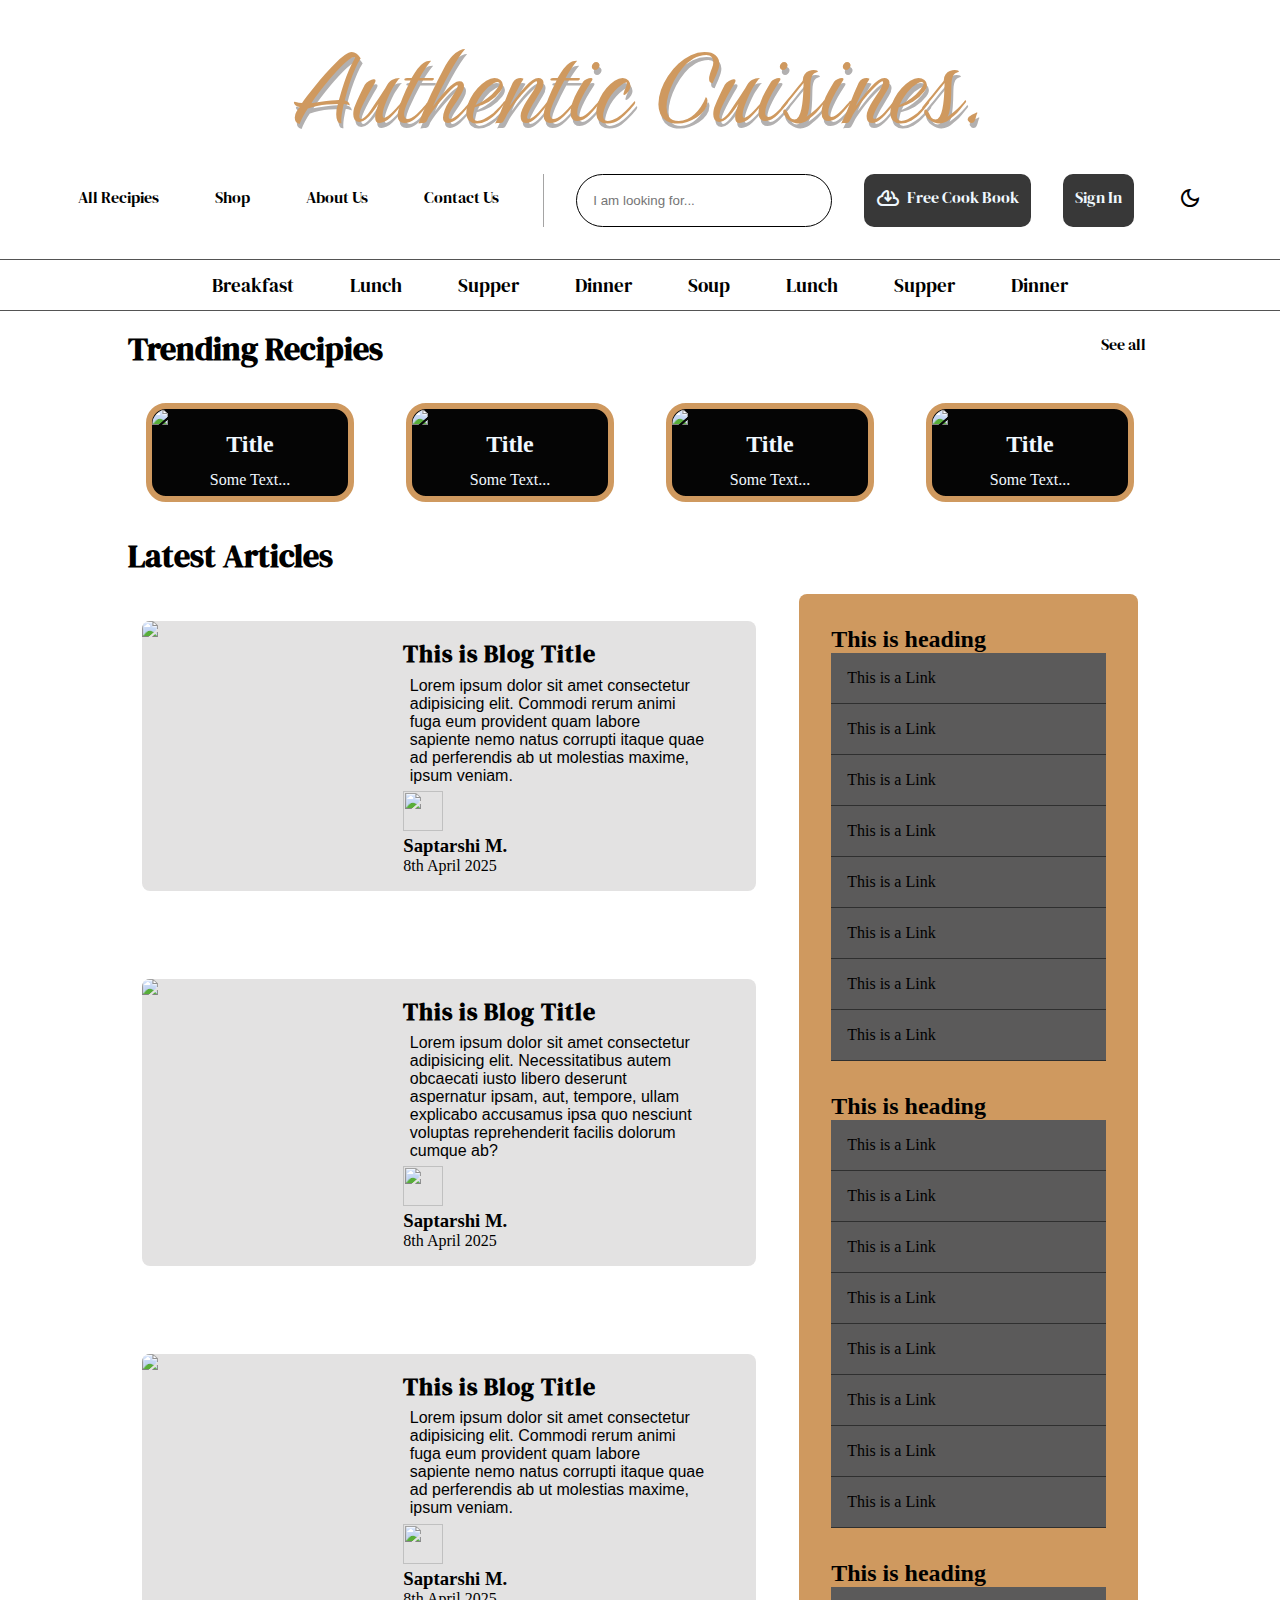
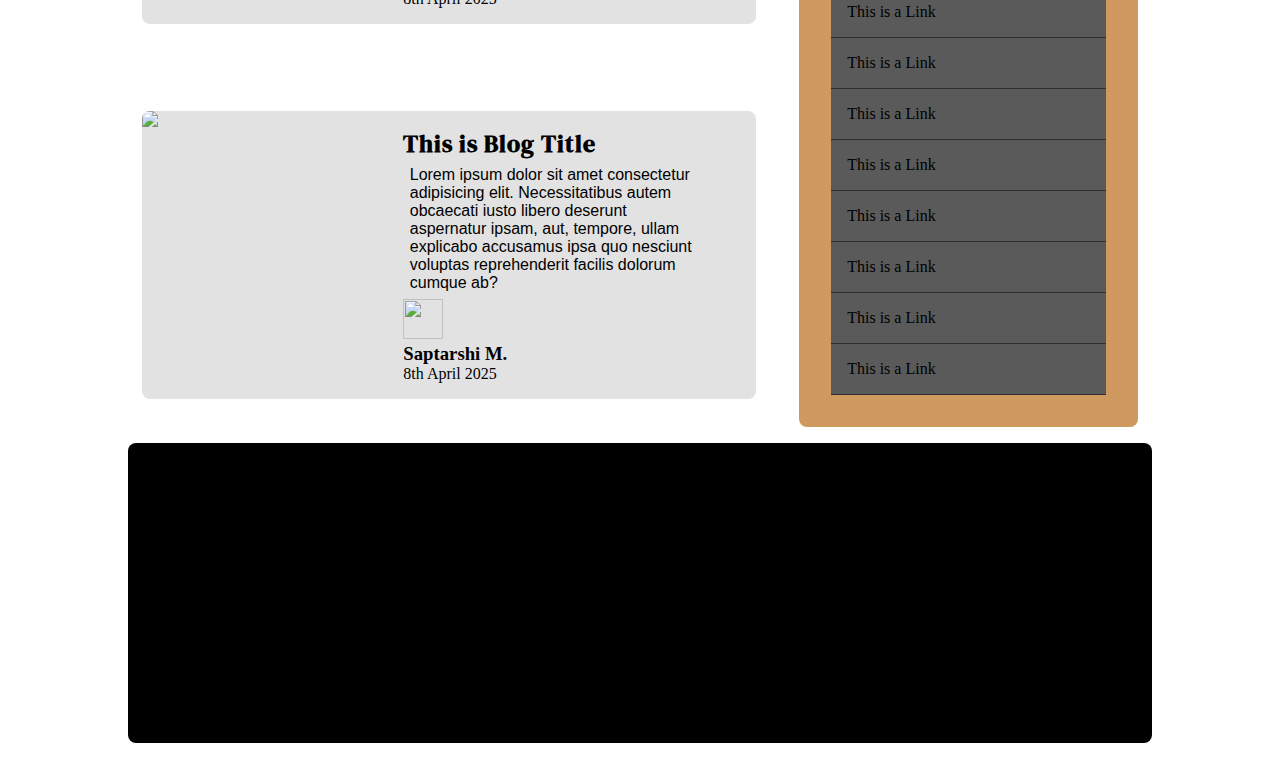
==== index.html @ cc155a04 "right section added with links" ====
<!DOCTYPE html>
<html lang="en">
<head>
    <meta charset="UTF-8">
    <meta name="viewport" content="width=device-width, initial-scale=1.0">
    <title>Document</title>
    <link rel="stylesheet" href="style.css">
    <link href="https://fonts.googleapis.com/css2?family=Material+Symbols+Outlined" rel="stylesheet" />
    
</head>
<body>

    <div id="container">

    <nav id="navBar">
        <div id="brand">
            <a href="" class=" brandText">Authentic Cuisines.</a>
        </div>

        <div id="linkContainer">
           <a href="" class="navLink">All Recipies</a>
           <a href="" class="navLink"> Shop</a>
           <a href="" class="navLink">About Us</a>
           <a href="" class="navLink">Contact Us</a>
           <div class="separator"></div>
           <input class="searchInput" type="search" placeholder="I am looking for..."> 
           <a href="" class="navLink download"><span class="material-symbols-outlined">
            cloud_download
            </span>Free Cook Book</a>
           <a href="" class="navLink signin">Sign In</a>
           <a href="" class="navLink mode"><span class="material-symbols-outlined">
            dark_mode
            </span></a>
                      
                     
        </div>
    </nav>

        <div id="linkCategory">
            <a href="" class="navLink catLink">Breakfast</a>
            <a href="" class="navLink catLink"> Lunch</a>
            <a href="" class="navLink catLink">Supper</a>
            <a href="" class="navLink catLink">Dinner</a>
            <a href="" class="navLink catLink">Soup</a>
            <a href="" class="navLink catLink"> Lunch</a>
            <a href="" class="navLink catLink">Supper</a>
            <a href="" class="navLink catLink">Dinner</a>
                      
         </div>
        </div>

        <div class="heading">
            <a href="#"><h1>Trending Recipies</h1></a>
            <a href="#"><p class="seeAll">See all</p></a>
        </div>

        <div id="main-content">

            <div class="card">
                <img class="cardImg" src="https://res.cloudinary.com/dytxyfzyd/image/upload/v1744025439/pexels-saveurssecretes-9191935_fstewx.jpg">
                <h2>Title</h2>
                <p>Some Text...</p>
            </div>


            <div class="card">
                <img class="cardImg" src="https://res.cloudinary.com/dytxyfzyd/image/upload/v1744025439/pexels-saveurssecretes-9191935_fstewx.jpg">
                <h2>Title</h2>
                <p>Some Text...</p>
            </div>

            <div class="card">
                <img class="cardImg" src="https://res.cloudinary.com/dytxyfzyd/image/upload/v1744025439/pexels-saveurssecretes-9191935_fstewx.jpg">
                <h2>Title</h2>
                <p>Some Text...</p>
            </div>


            <div class="card">
                <img class="cardImg" src="https://res.cloudinary.com/dytxyfzyd/image/upload/v1744025439/pexels-saveurssecretes-9191935_fstewx.jpg">
                <h2>Title</h2>
                <p>Some Text...</p>
            </div>
           

            
        </div>

        <div class="heading">
            <a href="#"><h1>Latest Articles</h1></a>
            
        </div>

        <div class="blog">

        <div class="midSec">

        <div class="articleSec">
            <div class="imgSec">
                <img class="blogImg" src="https://res.cloudinary.com/dytxyfzyd/image/upload/v1744042631/pexels-ella-olsson-572949-1640777_mjg3oc.jpg">
            </div>
            <div class="article">
                <h2>This is Blog Title</h2>
                <p>Lorem ipsum dolor sit amet consectetur adipisicing elit. 
                    Commodi rerum animi fuga eum provident quam labore sapiente 
                    nemo natus corrupti itaque quae ad perferendis ab ut molestias 
                    maxime, ipsum veniam.
                </p>
               <img class="author-profile" src="https://res.cloudinary.com/dytxyfzyd/image/upload/v1729011082/samples/smile.jpg" width="40px" height="40px">
                <h3>Saptarshi M.</h3><span>8th April 2025</span>
                

            </div>

        </div>

        <div class="articleSec">
            <div class="imgSec">
                <img class="blogImg" src="https://res.cloudinary.com/dytxyfzyd/image/upload/v1744042630/pexels-prabal-9609840_dteeyn.jpg">
            </div>
            <div class="article">
                <h2>This is Blog Title</h2>
                <p>Lorem ipsum dolor sit amet consectetur adipisicing elit. 
                    Necessitatibus autem obcaecati iusto libero deserunt aspernatur 
                    ipsam, aut, tempore, ullam explicabo accusamus ipsa quo nesciunt 
                    voluptas reprehenderit facilis dolorum cumque ab?
                </p>
                <img class="author-profile" src="https://res.cloudinary.com/dytxyfzyd/image/upload/v1729011083/samples/man-portrait.jpg" width="40px" height="40px">
                <h3>Saptarshi M.</h3><span>8th April 2025</span>
            </div>
        </div>


        <div class="articleSec">
            <div class="imgSec">
                <img class="blogImg" src="https://res.cloudinary.com/dytxyfzyd/image/upload/v1744042631/pexels-ella-olsson-572949-1640777_mjg3oc.jpg">
            </div>
            <div class="article">
                <h2>This is Blog Title</h2>
                <p>Lorem ipsum dolor sit amet consectetur adipisicing elit. 
                    Commodi rerum animi fuga eum provident quam labore sapiente 
                    nemo natus corrupti itaque quae ad perferendis ab ut molestias 
                    maxime, ipsum veniam.
                </p>
                <img class="author-profile" src="https://res.cloudinary.com/dytxyfzyd/image/upload/v1729011082/samples/smile.jpg" width="40px" height="40px">
                <h3>Saptarshi M.</h3><span>8th April 2025</span>

            </div>
        </div>

        <div class="articleSec">
            <div class="imgSec">
                <img class="blogImg" src="https://res.cloudinary.com/dytxyfzyd/image/upload/v1744042630/pexels-prabal-9609840_dteeyn.jpg">
            </div>
            <div class="article">
                <h2>This is Blog Title</h2>
                <p>Lorem ipsum dolor sit amet consectetur adipisicing elit. 
                    Necessitatibus autem obcaecati iusto libero deserunt aspernatur 
                    ipsam, aut, tempore, ullam explicabo accusamus ipsa quo nesciunt 
                    voluptas reprehenderit facilis dolorum cumque ab?
                </p>
                <img class="author-profile" src="https://res.cloudinary.com/dytxyfzyd/image/upload/v1729011083/samples/man-portrait.jpg" width="40px" height="40px">
                <h3>Saptarshi M.</h3><span>8th April 2025</span>
            </div>
        </div>
    </div>

    <div class="rightSec">
     <div class="right-block">
        <h2>This is heading</h2>
        <div class="rightSecLink">This is a Link</div>
        <div class="rightSecLink">This is a Link</div>
        <div class="rightSecLink">This is a Link</div>
        <div class="rightSecLink">This is a Link</div>
        <div class="rightSecLink">This is a Link</div>
        <div class="rightSecLink">This is a Link</div>
        <div class="rightSecLink">This is a Link</div>
        <div class="rightSecLink">This is a Link</div>
     </div>

     <div class="right-block">
        <h2>This is heading</h2>
        <div class="rightSecLink">This is a Link</div>
        <div class="rightSecLink">This is a Link</div>
        <div class="rightSecLink">This is a Link</div>
        <div class="rightSecLink">This is a Link</div>
        <div class="rightSecLink">This is a Link</div>
        <div class="rightSecLink">This is a Link</div>
        <div class="rightSecLink">This is a Link</div>
        <div class="rightSecLink">This is a Link</div>
     </div>

     <div class="right-block">
        <h2>This is heading</h2>
        <div class="rightSecLink">This is a Link</div>
        <div class="rightSecLink">This is a Link</div>
        <div class="rightSecLink">This is a Link</div>
        <div class="rightSecLink">This is a Link</div>
        <div class="rightSecLink">This is a Link</div>
        <div class="rightSecLink">This is a Link</div>
        <div class="rightSecLink">This is a Link</div>
        <div class="rightSecLink">This is a Link</div>
     </div>
    </div>

    </div>

    <div id="footer">
        <div class="socialMedia"></div>
        <div class="usefulLinks"></div>
    </div>



    

    




 <script src="script.js"></script>   
</body>
</html>
---- style.css ----
@import url('https://fonts.googleapis.com/css2?family=Birthstone&family=DM+Serif+Display:ital@0;1&display=swap');


:root {
    --bg-theme-color:#fff;
    --brand-color:#CF995F;
    --link-color: #000;
    --brand-font-family: "Birthstone", cursive;
    --link-font-family: "DM Serif Display", serif;
    --text-font-family:"Arial", sans-serif;
}
* {
    margin: 0;
    padding: 0;
}

#container{
    display: flex;
    flex-direction: column;
    gap: 2rem;
}
#navBar {
    width: 100%;
    display: flex;
    flex-direction: column;
    justify-content: center;    
}
#brand{
    display: flex;
    justify-content: center;
    font-family: "Birthstone", cursive;
    font-weight: 400;
    font-style:normal;
    font-size: 8rem; 

}
.brandText {
    text-decoration: none;
    color:var(--brand-color);
    text-shadow: 2px 5px rgb(178, 176, 176);
}
#linkContainer, #linkCategory{
    display: flex;
    flex-direction: row;
    justify-content: center;
    gap: 2rem;
}

#linkCategory {
    /* overflow-y: scroll; */
    scroll-behavior: smooth;
    border-top:solid 1px rgb(84, 83, 83);
    border-bottom:solid 1px rgb(84, 83, 83) ;
}
.navLink{
    text-decoration: none;
    padding: 12px;
    color: var(--link-color);
    font-family: "DM Serif Display", serif;
    transition: transform 0.2s ease-out;
}
.catLink{
    font-size: 1.2rem;
}
.navLink:hover {
    border-bottom: solid 2px var(--brand-color) ;
    border-bottom-left-radius: 8px;
    border-bottom-right-radius: 8px;
    transform: translateY(-2px);
}
/* .searchIcon {
    border: solid 1px black;
} */
.searchInput {
    border:solid 1px #000;
    width: 16rem;
    border-radius: 4rem;
    padding: 1rem;
}
.mode:hover{
    border: none;
}
/* .searchIcon:hover{
    border:none;
} */
.catLink:hover {
    color: var(--brand-color);
    border-bottom: none;
    transform: translateX(2px);    
}
.signin:hover {
    background: var(--brand-color);
    border-bottom: none;
}
.download:hover{
    background: var(--brand-color);
    border-bottom: none;
}
.signin, .download {
    border-radius: 10px;
    color: aliceblue;
    background: rgb(56, 56, 56);
}
.download{
    display: flex;
    flex-direction: row;
    gap: 0.4rem;
}
.material-symbols-outlined {
  font-variation-settings:
  'FILL' 0,
  'wght' 400,
  'GRAD' 0,
  'opsz' 24
}
.separator {
    width: 1px;
    height: auto;
    background: rgb(165, 164, 164);
}
.heading {
    width: 80%;
    display: flex;
    flex-direction: row;
    margin: auto;
    justify-content: space-between;
    padding: 1rem;
}
.heading > a {
    text-decoration: none;
    color: #000;
    font-family: var(--link-font-family);
}
.heading > a:hover{
    color: var(--brand-color);
}
#main-content{
    padding: 1rem;
    width: 80%;
    display: grid;
    grid-template-columns: repeat(4, minmax(200px, 1fr));
    gap: 1rem;
    margin: auto;
    place-items: center;
}
.card{
    border-radius: 20px;
    width: 80%;
    height:auto;
    display: flex;
    flex-direction: column;
    background: rgb(5, 5, 5);
    border: solid 0.4rem var(--brand-color);
    object-fit: contain;
    color: aliceblue;
}
.card > h2, p {
    text-align: center;
    padding: 0.4rem;
}
.card > img {
    border-top-left-radius: 16px;
    border-top-right-radius: 16px;    
}
.blog{
    display: flex;
    flex-direction: row;
    justify-content: space-around;
    gap: 1rem;
    width: 80%;
    margin: auto;
    /* background-color: #CF995F; */
}
.midSec{
    display: flex;
    flex-direction: column;
    gap: 2rem;
    width: 60%;
}
.articleSec{
    width: auto;
    max-height:400px;
    overflow: hidden;
    display: flex;
    flex-direction: row;
    background: #e3e2e2;
    margin: auto;
    border-radius: 8px;
}
.imgSec {
    width: 40%;
    height: auto;
}
.blogImg{
    width: 100%;
    height: auto;
    object-fit: fill;
}
.article{
    width: 50%;
    padding: 1rem;
}
.article > h2 {
    font-family: var(--link-font-family);
    letter-spacing: 1px;
}
.article > p{
    font-family: var(--text-font-family);
    text-align: left;
}
.author-profile {
    object-fit: cover;
}
.articleLink{
    display: flex;
    flex-direction: column;
    gap: 1rem;
    max-width:auto;
    height: 100%;
    background-color: #CF995F;
    color: aliceblue;
    padding: 1rem;
    text-align: center;  
}
.rightSec{
    display: flex;
    flex-direction: column;
    width:30% ;
    background: var(--brand-color);
    padding: 1rem;
    border-radius: 8px;
}
.right-block{
    display: flex;
    flex-direction: column;
    width:auto ;
    padding: 1rem;
}
.rightSecLink{
    width: auto;
    padding: 1rem;
    background-color: #5b5a5a;
    border-bottom: solid 1px rgb(47, 47, 47);
}
#footer{
    margin:1rem auto;
    width: 80%;
    background: #000;
    height: 300px;
    border-radius: 8px  ;
}
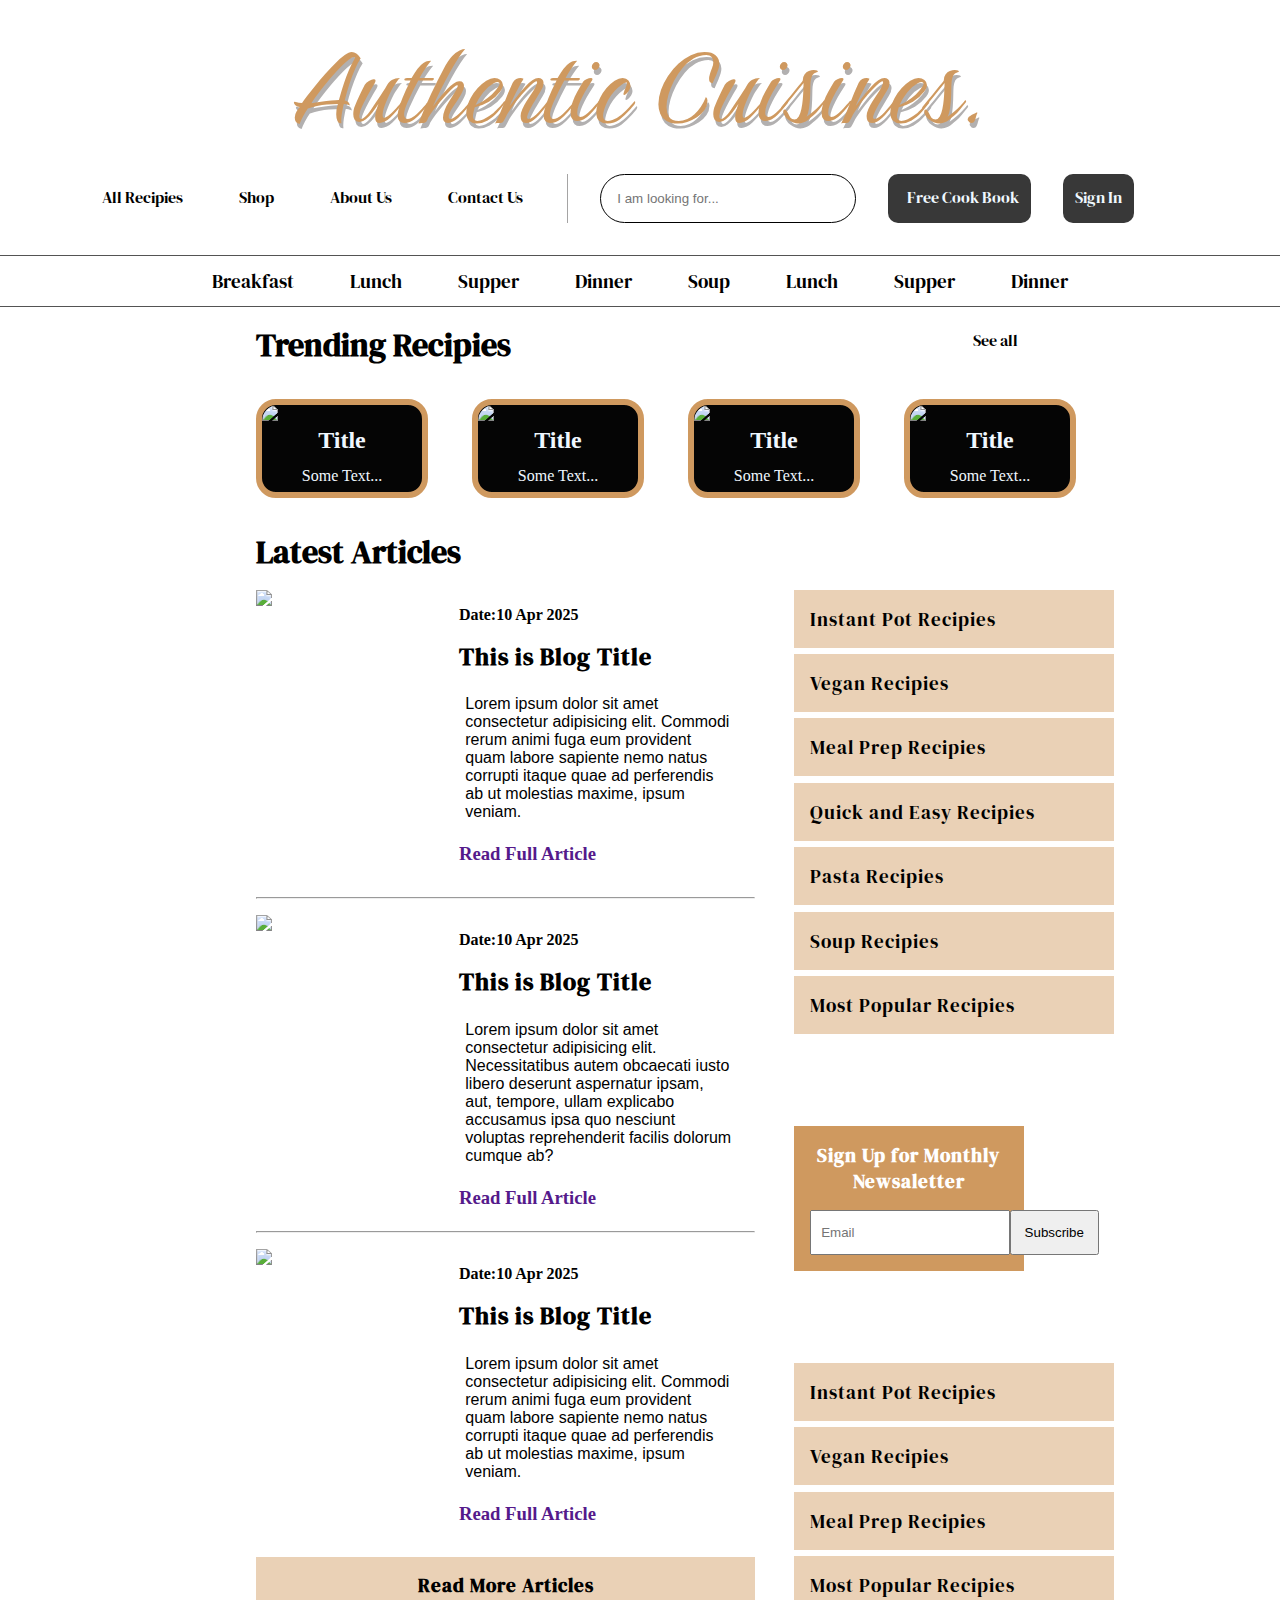
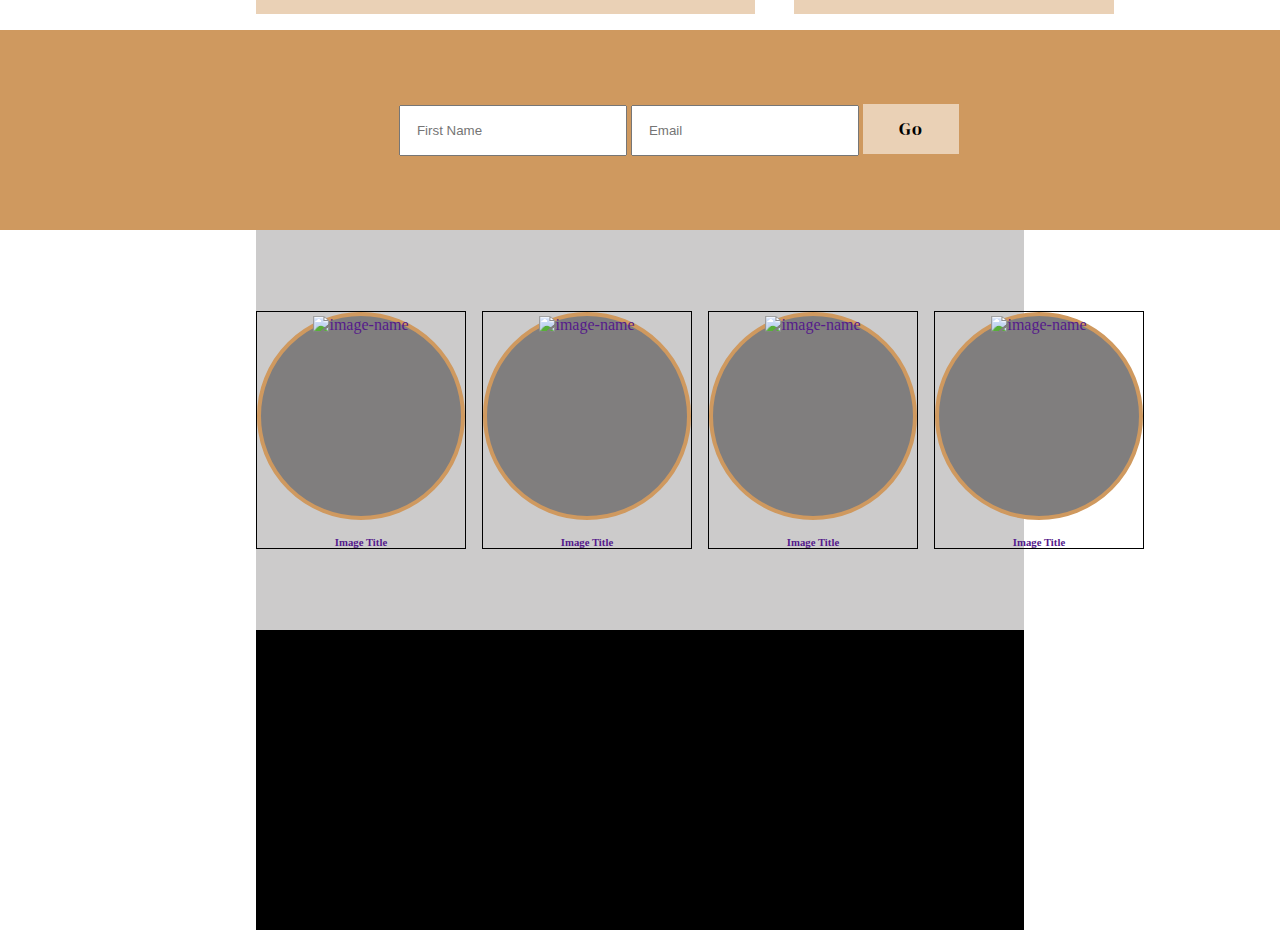
==== commit 291b9d19: "Lot of things added,signUp element,subscription form, new section with circular image etc." ====
--- a/index.html
+++ b/index.html
@@ -5,7 +5,7 @@
     <meta name="viewport" content="width=device-width, initial-scale=1.0">
     <title>Document</title>
     <link rel="stylesheet" href="style.css">
-    <link href="https://fonts.googleapis.com/css2?family=Material+Symbols+Outlined" rel="stylesheet" />
+    
     
 </head>
 <body>
@@ -24,12 +24,10 @@
            <a href="" class="navLink">Contact Us</a>
            <div class="separator"></div>
            <input class="searchInput" type="search" placeholder="I am looking for..."> 
-           <a href="" class="navLink download"><span class="material-symbols-outlined">
-            cloud_download
-            </span>Free Cook Book</a>
+           <a href="" class="navLink download"><span><i class="fa-solid fa-cloud-arrow-down"></i></span>Free Cook Book</a>
            <a href="" class="navLink signin">Sign In</a>
-           <a href="" class="navLink mode"><span class="material-symbols-outlined">
-            dark_mode
+           <a href="" class="navLink mode"><span>
+            <i class="fa-solid fa-moon"></i>
             </span></a>
                       
                      
@@ -88,6 +86,7 @@
 
         <div class="heading">
             <a href="#"><h1>Latest Articles</h1></a>
+        
             
         </div>
 
@@ -100,109 +99,157 @@
                 <img class="blogImg" src="https://res.cloudinary.com/dytxyfzyd/image/upload/v1744042631/pexels-ella-olsson-572949-1640777_mjg3oc.jpg">
             </div>
             <div class="article">
+                <h4>Date:10 Apr 2025</h4>
                 <h2>This is Blog Title</h2>
                 <p>Lorem ipsum dolor sit amet consectetur adipisicing elit. 
                     Commodi rerum animi fuga eum provident quam labore sapiente 
                     nemo natus corrupti itaque quae ad perferendis ab ut molestias 
                     maxime, ipsum veniam.
                 </p>
-               <img class="author-profile" src="https://res.cloudinary.com/dytxyfzyd/image/upload/v1729011082/samples/smile.jpg" width="40px" height="40px">
-                <h3>Saptarshi M.</h3><span>8th April 2025</span>
-                
-
-            </div>
-
-        </div>
+                <a href=""><h3>Read Full Article</h3></a>
+               <!-- <img class="author-profile" src="https://res.cloudinary.com/dytxyfzyd/image/upload/v1729011082/samples/smile.jpg" width="40px" height="40px">
+                <h3>Saptarshi M.</h3><span>8th April 2025</span> -->               
+
+            </div>
+
+        </div>
+
+        <hr>
 
         <div class="articleSec">
             <div class="imgSec">
-                <img class="blogImg" src="https://res.cloudinary.com/dytxyfzyd/image/upload/v1744042630/pexels-prabal-9609840_dteeyn.jpg">
+                <img class="blogImg" src="https://res.cloudinary.com/dytxyfzyd/image/upload/v1744042631/pexels-ella-olsson-572949-1640777_mjg3oc.jpg">
             </div>
             <div class="article">
+                <h4>Date:10 Apr 2025</h4>
                 <h2>This is Blog Title</h2>
                 <p>Lorem ipsum dolor sit amet consectetur adipisicing elit. 
                     Necessitatibus autem obcaecati iusto libero deserunt aspernatur 
                     ipsam, aut, tempore, ullam explicabo accusamus ipsa quo nesciunt 
                     voluptas reprehenderit facilis dolorum cumque ab?
                 </p>
-                <img class="author-profile" src="https://res.cloudinary.com/dytxyfzyd/image/upload/v1729011083/samples/man-portrait.jpg" width="40px" height="40px">
-                <h3>Saptarshi M.</h3><span>8th April 2025</span>
-            </div>
-        </div>
-
+                <a href=""><h3>Read Full Article</h3></a>
+                <!-- <img class="author-profile" src="https://res.cloudinary.com/dytxyfzyd/image/upload/v1729011083/samples/man-portrait.jpg" width="40px" height="40px">
+                <h3>Saptarshi M.</h3><span>8th April 2025</span> -->
+            </div>
+        </div>
+
+        <hr>   
 
         <div class="articleSec">
             <div class="imgSec">
                 <img class="blogImg" src="https://res.cloudinary.com/dytxyfzyd/image/upload/v1744042631/pexels-ella-olsson-572949-1640777_mjg3oc.jpg">
             </div>
             <div class="article">
+                <h4>Date:10 Apr 2025</h4>
                 <h2>This is Blog Title</h2>
                 <p>Lorem ipsum dolor sit amet consectetur adipisicing elit. 
                     Commodi rerum animi fuga eum provident quam labore sapiente 
                     nemo natus corrupti itaque quae ad perferendis ab ut molestias 
                     maxime, ipsum veniam.
                 </p>
-                <img class="author-profile" src="https://res.cloudinary.com/dytxyfzyd/image/upload/v1729011082/samples/smile.jpg" width="40px" height="40px">
-                <h3>Saptarshi M.</h3><span>8th April 2025</span>
-
-            </div>
-        </div>
-
-        <div class="articleSec">
-            <div class="imgSec">
-                <img class="blogImg" src="https://res.cloudinary.com/dytxyfzyd/image/upload/v1744042630/pexels-prabal-9609840_dteeyn.jpg">
-            </div>
-            <div class="article">
-                <h2>This is Blog Title</h2>
-                <p>Lorem ipsum dolor sit amet consectetur adipisicing elit. 
-                    Necessitatibus autem obcaecati iusto libero deserunt aspernatur 
-                    ipsam, aut, tempore, ullam explicabo accusamus ipsa quo nesciunt 
-                    voluptas reprehenderit facilis dolorum cumque ab?
-                </p>
-                <img class="author-profile" src="https://res.cloudinary.com/dytxyfzyd/image/upload/v1729011083/samples/man-portrait.jpg" width="40px" height="40px">
-                <h3>Saptarshi M.</h3><span>8th April 2025</span>
-            </div>
-        </div>
-    </div>
+                <a href=""><h3>Read Full Article</h3></a>
+                <!-- <img class="author-profile" src="https://res.cloudinary.com/dytxyfzyd/image/upload/v1729011082/samples/smile.jpg" width="40px" height="40px">
+                <h3>Saptarshi M.</h3><span>8th April 2025</span> -->
+
+            </div>
+        </div>
+
+        <a href=""><div class="moreArticles"><h3>Read More Articles</h3></div></a>
+
+
+    </div>
+
 
     <div class="rightSec">
      <div class="right-block">
-        <h2>This is heading</h2>
-        <div class="rightSecLink">This is a Link</div>
-        <div class="rightSecLink">This is a Link</div>
-        <div class="rightSecLink">This is a Link</div>
-        <div class="rightSecLink">This is a Link</div>
-        <div class="rightSecLink">This is a Link</div>
-        <div class="rightSecLink">This is a Link</div>
-        <div class="rightSecLink">This is a Link</div>
-        <div class="rightSecLink">This is a Link</div>
+        
+        <a href=""><div class="rightSecLink">Instant Pot Recipies</div></a>
+        <a href=""><div class="rightSecLink">Vegan Recipies</div></a>
+        <a href=""><div class="rightSecLink">Meal Prep Recipies</div></a>
+        <a href=""><div class="rightSecLink">Quick and Easy Recipies</div></a>
+        <a href=""><div class="rightSecLink">Pasta Recipies</div></a>
+        <a href=""><div class="rightSecLink">Soup Recipies</div></a>
+        <a href=""><div class="rightSecLink">Most Popular Recipies</div></a>
+        
      </div>
 
+     <div class="right-block subscription">
+        <h4>Sign Up for Monthly Newsaletter</h4>
+        <div id="subInput">
+        <input type="email" placeholder="Email">
+        <button type="button">Subscribe</button>
+    </div>
+     </div>
+
      <div class="right-block">
-        <h2>This is heading</h2>
-        <div class="rightSecLink">This is a Link</div>
-        <div class="rightSecLink">This is a Link</div>
-        <div class="rightSecLink">This is a Link</div>
-        <div class="rightSecLink">This is a Link</div>
-        <div class="rightSecLink">This is a Link</div>
-        <div class="rightSecLink">This is a Link</div>
-        <div class="rightSecLink">This is a Link</div>
-        <div class="rightSecLink">This is a Link</div>
+        
+        <a href=""><div class="rightSecLink">Instant Pot Recipies</div></a>
+        <a href=""><div class="rightSecLink">Vegan Recipies</div></a>
+        <a href=""><div class="rightSecLink">Meal Prep Recipies</div></a>
+        <a href=""><div class="rightSecLink">Most Popular Recipies</div></a>
+
+        
      </div>
-
-     <div class="right-block">
-        <h2>This is heading</h2>
-        <div class="rightSecLink">This is a Link</div>
-        <div class="rightSecLink">This is a Link</div>
-        <div class="rightSecLink">This is a Link</div>
-        <div class="rightSecLink">This is a Link</div>
-        <div class="rightSecLink">This is a Link</div>
-        <div class="rightSecLink">This is a Link</div>
-        <div class="rightSecLink">This is a Link</div>
-        <div class="rightSecLink">This is a Link</div>
-     </div>
-    </div>
-
+    </div>
+
+    </div>
+    <div id="cover">
+    <div id="signUp">
+        
+            <div id="socialLinks">
+                <a href=""><i class="fa-brands fa-square-x-twitter"></i></a>
+                <a href=""><i class="fa-brands fa-square-instagram"></i></a>
+                <a href=""><i class="fa-brands fa-pinterest"></i></a>
+                <a href=""><i class="fa-brands fa-square-facebook"></i></a>
+            </div>
+            
+            
+            <div id="signupSec">
+              <input class="user-name" type="text" placeholder="First Name">
+              <input class="email" type="email" placeholder="Email">
+              <button class="go" type="button">Go</button>
+            </div>
+        </div>        
+        
+    </div>
+
+    <div class="foodParadise">
+        <a href="">
+        <div class="region">
+            <div class="regImage">
+                <img src="" alt="image-name">
+            </div>
+            <h6>Image Title</h6>
+        </div>
+        </a>
+
+        <a href="">
+        <div class="region">
+            <div class="regImage">
+                <img src="" alt="image-name">
+            </div>
+            <h6>Image Title</h6>
+        </div>
+        </a>
+
+        <a href="">
+            <div class="region">
+                <div class="regImage">
+                    <img src="" alt="image-name">
+                </div>
+                <h6>Image Title</h6>
+            </div>
+            </a>
+    
+            <a href="">
+            <div class="region">
+                <div class="regImage">
+                    <img src="" alt="image-name">
+                </div>
+                <h6>Image Title</h6>
+            </div>
+            </a>
     </div>
 
     <div id="footer">
@@ -211,14 +258,7 @@
     </div>
 
 
-
-    
-
-    
-
-
-
-
- <script src="script.js"></script>   
+ <script src="script.js"></script>
+ <script src="https://kit.fontawesome.com/eac29af5b4.js" crossorigin="anonymous"></script>   
 </body>
 </html>--- a/style.css
+++ b/style.css
@@ -9,9 +9,13 @@
     --link-font-family: "DM Serif Display", serif;
     --text-font-family:"Arial", sans-serif;
 }
+
+
 * {
     margin: 0;
     padding: 0;
+    text-decoration: none;
+    list-style: none;
 }
 
 #container{
@@ -59,6 +63,10 @@
     font-family: "DM Serif Display", serif;
     transition: transform 0.2s ease-out;
 }
+.mode {
+     
+    padding: 12px;
+}
 .catLink{
     font-size: 1.2rem;
 }
@@ -68,9 +76,7 @@
     border-bottom-right-radius: 8px;
     transform: translateY(-2px);
 }
-/* .searchIcon {
-    border: solid 1px black;
-} */
+
 .searchInput {
     border:solid 1px #000;
     width: 16rem;
@@ -80,9 +86,7 @@
 .mode:hover{
     border: none;
 }
-/* .searchIcon:hover{
-    border:none;
-} */
+
 .catLink:hover {
     color: var(--brand-color);
     border-bottom: none;
@@ -119,7 +123,7 @@
     background: rgb(165, 164, 164);
 }
 .heading {
-    width: 80%;
+    width: 60%;
     display: flex;
     flex-direction: row;
     margin: auto;
@@ -127,7 +131,7 @@
     padding: 1rem;
 }
 .heading > a {
-    text-decoration: none;
+    /* text-decoration: none; */
     color: #000;
     font-family: var(--link-font-family);
 }
@@ -136,12 +140,12 @@
 }
 #main-content{
     padding: 1rem;
-    width: 80%;
+    width: 60%;
     display: grid;
     grid-template-columns: repeat(4, minmax(200px, 1fr));
     gap: 1rem;
     margin: auto;
-    place-items: center;
+    /* place-items: center; */
 }
 .card{
     border-radius: 20px;
@@ -165,88 +169,183 @@
 .blog{
     display: flex;
     flex-direction: row;
-    justify-content: space-around;
-    gap: 1rem;
-    width: 80%;
-    margin: auto;
-    /* background-color: #CF995F; */
+    justify-content: space-between;
+    width: 60%;
+    margin: auto;
+   
 }
 .midSec{
     display: flex;
     flex-direction: column;
-    gap: 2rem;
-    width: 60%;
+    width: 65%;
+    gap: 1rem;
+    margin-bottom: 1rem;
 }
 .articleSec{
+    flex: 1;
     width: auto;
-    max-height:400px;
-    overflow: hidden;
-    display: flex;
-    flex-direction: row;
-    background: #e3e2e2;
-    margin: auto;
-    border-radius: 8px;
+    max-height: 300px;
+    display: flex;
+    flex-direction: row;    
+    margin: auto;
 }
 .imgSec {
     width: 40%;
-    height: auto;
+    max-height: 300px;
+    overflow: hidden;
 }
 .blogImg{
-    width: 100%;
-    height: auto;
-    object-fit: fill;
+    max-width: 100%;
+    max-height: 300px;
+    object-fit: contain;
 }
 .article{
-    width: 50%;
+    display: flex;
+    flex-direction: column;
+    justify-content: space-around;
+    gap: 1rem;
+    width: 60%;
+    max-height: 300px;
     padding: 1rem;
 }
 .article > h2 {
     font-family: var(--link-font-family);
     letter-spacing: 1px;
 }
-.article > p{
+.article > p {
     font-family: var(--text-font-family);
     text-align: left;
 }
-.author-profile {
-    object-fit: cover;
-}
-.articleLink{
-    display: flex;
-    flex-direction: column;
-    gap: 1rem;
-    max-width:auto;
-    height: 100%;
-    background-color: #CF995F;
-    color: aliceblue;
-    padding: 1rem;
-    text-align: center;  
-}
+
 .rightSec{
     display: flex;
     flex-direction: column;
     width:30% ;
-    background: var(--brand-color);
-    padding: 1rem;
-    border-radius: 8px;
+    gap: 1rem;
+    justify-content: space-between;
 }
 .right-block{
     display: flex;
     flex-direction: column;
     width:auto ;
-    padding: 1rem;
-}
+    gap: 0.4rem;
+    font-family: var(--link-font-family);
+    font-size: 1.2rem;
+    letter-spacing: 1px; 
+    margin-bottom: 1rem;   
+}
+.right-block > a{
+    text-decoration: none;    
+}
+
 .rightSecLink{
-    width: auto;
-    padding: 1rem;
-    background-color: #5b5a5a;
-    border-bottom: solid 1px rgb(47, 47, 47);
+    min-width: 18rem;
+    background: #ead1b6;
+    padding: 1rem;
+    color: #000;
+}
+.rightSecLink:hover{
+    background: var(--brand-color);
+}
+.subscription {
+    background: var(--brand-color);
+    padding: 1rem;
+    display: flex;
+    text-align: center;
+    gap: 1rem;
+    color: #fff;
+}
+#subInput{
+    display: flex;
+    flex-direction: row;
+    justify-content: space-evenly;
+}
+#subInput input {
+    padding: 0.6rem;
+    width: 14rem;
+}
+#subInput button {
+padding: 0.8rem;
+}
+.moreArticles{
+    text-align: center;
+    padding: 1rem;
+    color: #000;
+    background: #ead1b6;
+    font-family: var(--link-font-family);
+    letter-spacing: 1px;
+}
+.moreArticles:hover{
+    background:var(--brand-color);
+}
+#signUp {
+    width: 60%;
+    height:200px;
+    color: #fff;    
+    margin: auto;
+    display: flex;
+    flex-direction: row;
+    gap: 0.8rem;
+    justify-content: space-evenly;
+    align-items: center;
+}
+#cover {
+    background: var(--brand-color);
+}
+#socialLinks > a{
+    text-decoration: none;
+    color: #fff;
+}
+.user-name, .email {
+    width: 12rem;
+    padding: 1rem;
+}
+#socialLinks{
+    font-size: 2rem;
+}
+.go{
+    width: 6rem;
+    height: 3.1rem;
+    padding: 0.4rem;
+    font-family: var(--link-font-family);
+    letter-spacing: 1px;
+    font-size: large;
+    background: #ead1b6;
+    border: none;
+    cursor: pointer;
+}
+.go:hover{
+    background: #000;
+    color: #fff;
+}
+.foodParadise{
+    margin: auto;
+    width: 60%;
+    height: 400px;
+    background: #cccbcb;
+    display: flex;
+    gap: 1rem;
+    justify-content: space-around;
+    align-items: center;
+}
+.region {
+    display: flex;
+    flex-direction: column;
+    gap: 1rem;
+    text-align: center;
+    border: solid 1px #000;
+}
+.regImage{
+    width: 200px;
+    height: 200px;
+    background: #807e7e;
+    margin: auto;
+    border-radius: 50%;
+    border: solid 4px var(--brand-color);
 }
 #footer{
-    margin:1rem auto;
-    width: 80%;
+    margin:auto;
+    width: 60%;
     background: #000;
     height: 300px;
-    border-radius: 8px  ;
-}
-
+}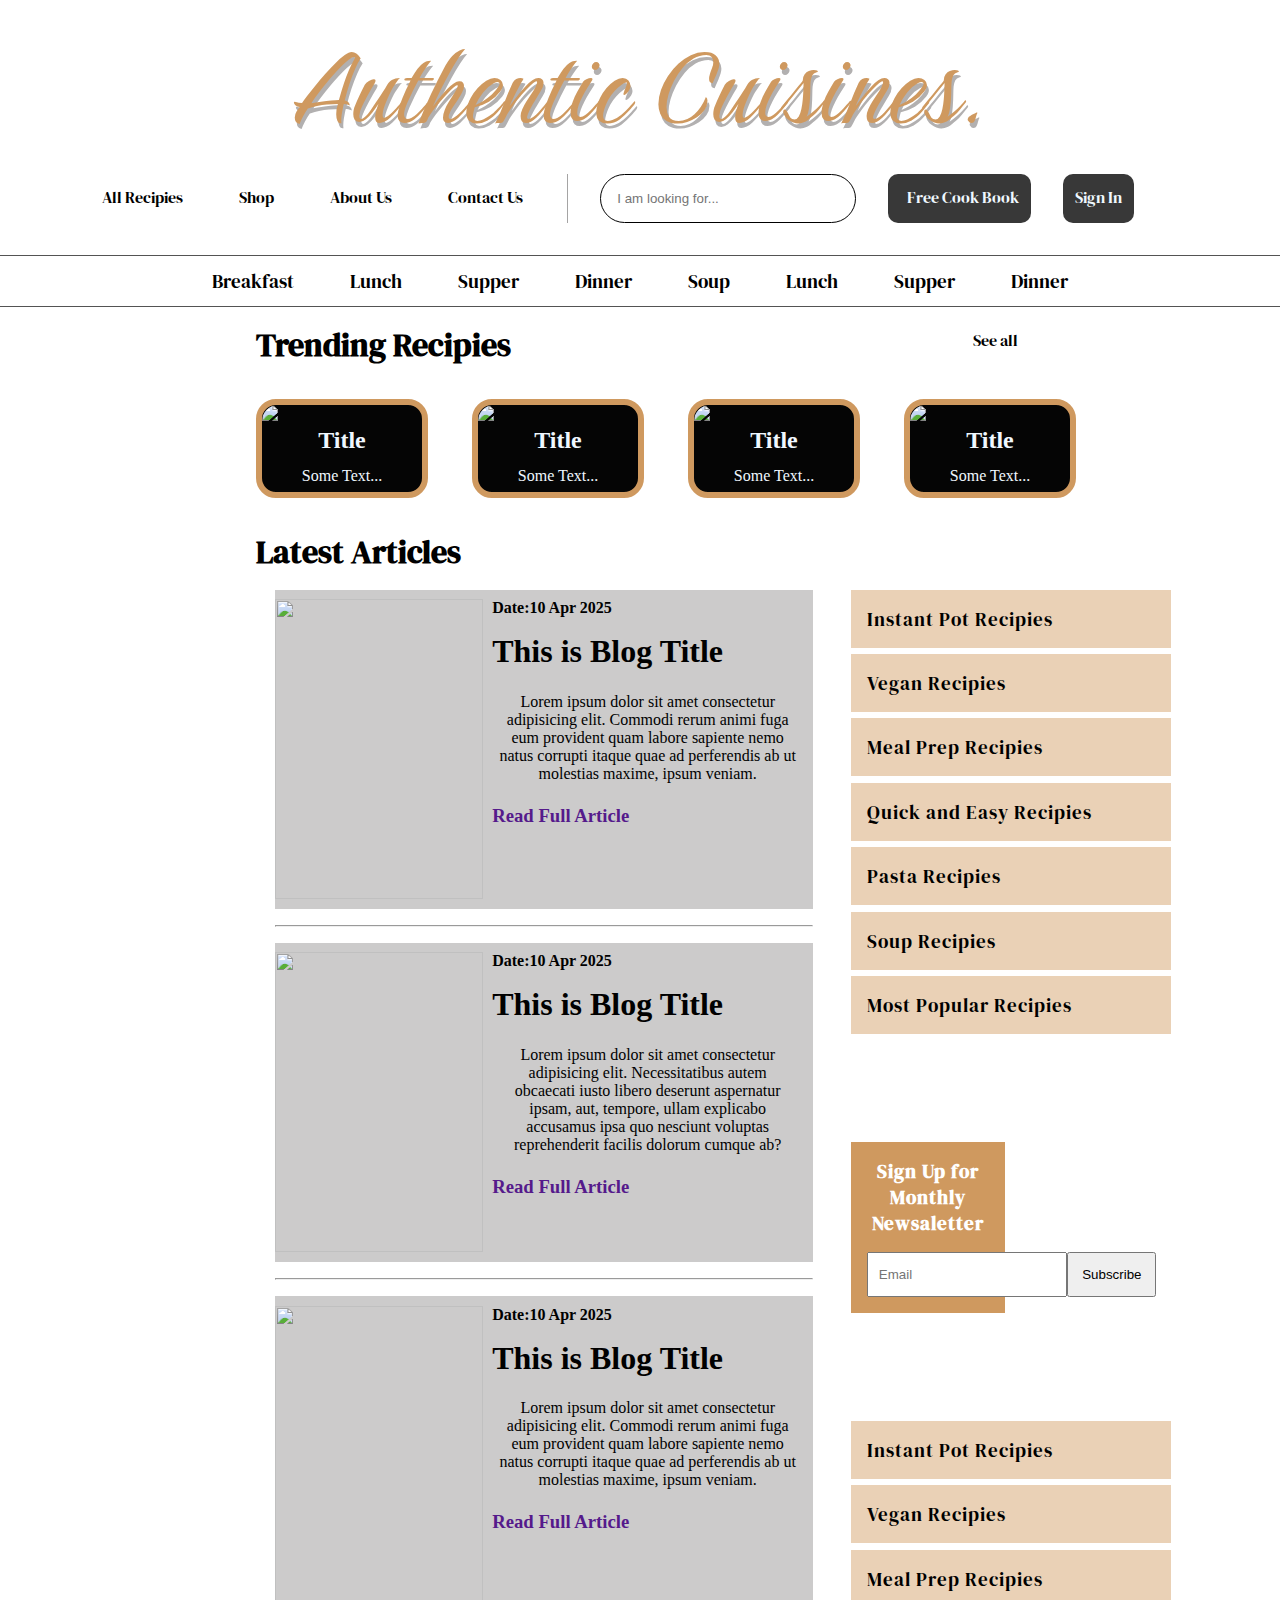
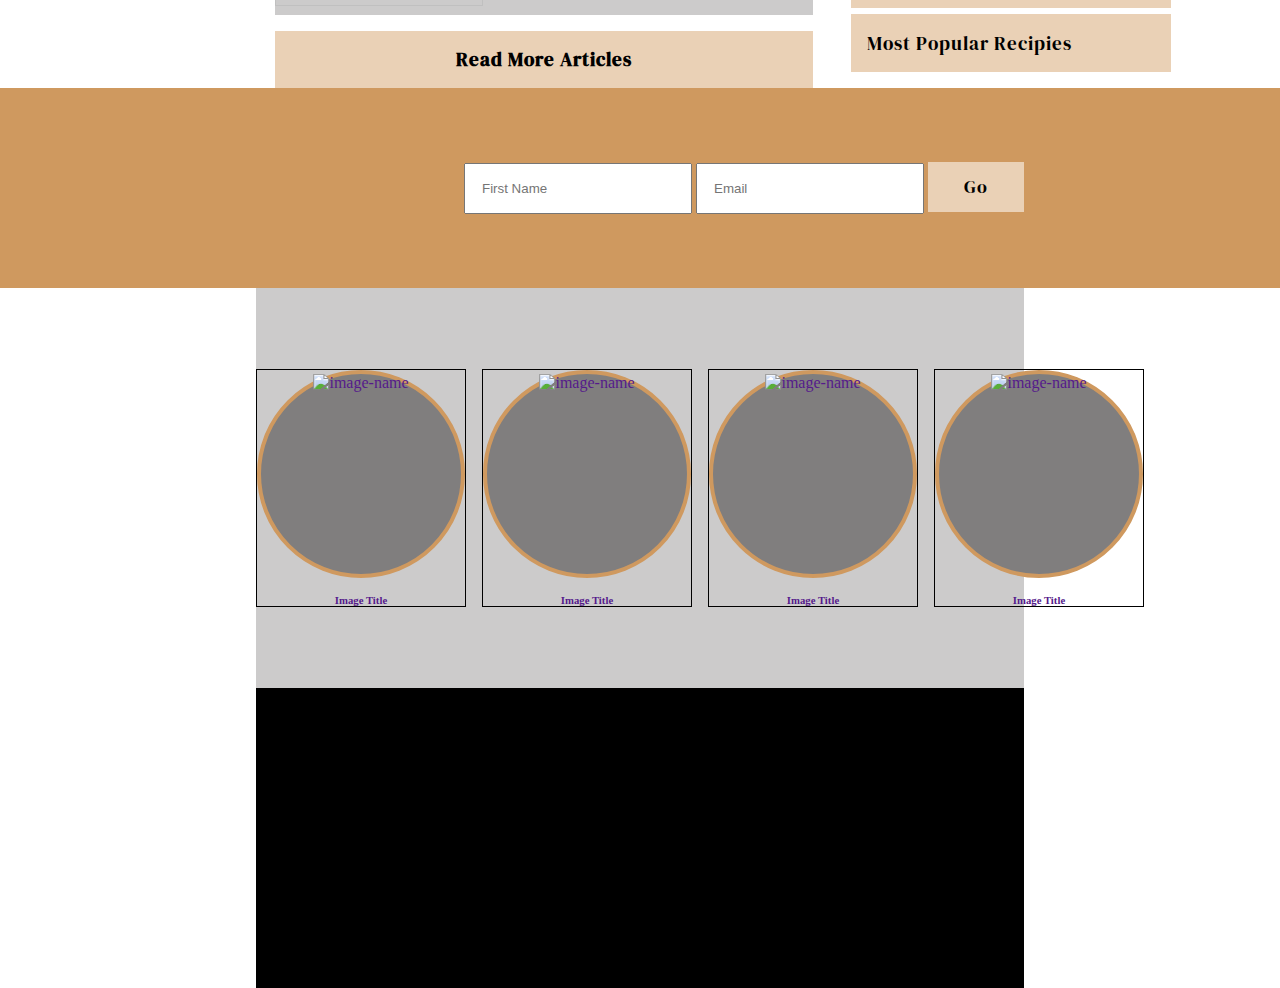
==== commit d21f5495: "Fixed some issues related to responsiveness" ====
--- a/index.html
+++ b/index.html
@@ -9,6 +9,8 @@
     
 </head>
 <body>
+
+   
 
     <div id="container">
 
@@ -100,7 +102,7 @@
             </div>
             <div class="article">
                 <h4>Date:10 Apr 2025</h4>
-                <h2>This is Blog Title</h2>
+                <h1>This is Blog Title</h1>
                 <p>Lorem ipsum dolor sit amet consectetur adipisicing elit. 
                     Commodi rerum animi fuga eum provident quam labore sapiente 
                     nemo natus corrupti itaque quae ad perferendis ab ut molestias 
@@ -122,7 +124,7 @@
             </div>
             <div class="article">
                 <h4>Date:10 Apr 2025</h4>
-                <h2>This is Blog Title</h2>
+                <h1>This is Blog Title</h1>
                 <p>Lorem ipsum dolor sit amet consectetur adipisicing elit. 
                     Necessitatibus autem obcaecati iusto libero deserunt aspernatur 
                     ipsam, aut, tempore, ullam explicabo accusamus ipsa quo nesciunt 
@@ -142,7 +144,7 @@
             </div>
             <div class="article">
                 <h4>Date:10 Apr 2025</h4>
-                <h2>This is Blog Title</h2>
+                <h1>This is Blog Title</h1>
                 <p>Lorem ipsum dolor sit amet consectetur adipisicing elit. 
                     Commodi rerum animi fuga eum provident quam labore sapiente 
                     nemo natus corrupti itaque quae ad perferendis ab ut molestias 
@@ -258,6 +260,8 @@
     </div>
 
 
+
+
  <script src="script.js"></script>
  <script src="https://kit.fontawesome.com/eac29af5b4.js" crossorigin="anonymous"></script>   
 </body>
--- a/style.css
+++ b/style.css
@@ -169,58 +169,46 @@
 .blog{
     display: flex;
     flex-direction: row;
-    justify-content: space-between;
-    width: 60%;
-    margin: auto;
-   
+    justify-content: space-around;
+    width: 60%;
+    margin: auto;   
 }
 .midSec{
     display: flex;
     flex-direction: column;
-    width: 65%;
-    gap: 1rem;
-    margin-bottom: 1rem;
+    gap: 1rem;    
+    width: 70%;    
 }
 .articleSec{
     flex: 1;
-    width: auto;
-    max-height: 300px;
+    width: 100%;
+    height: 300px;
     display: flex;
     flex-direction: row;    
-    margin: auto;
+    align-items: center;
+    background: #cccbcb; */
 }
 .imgSec {
     width: 40%;
-    max-height: 300px;
-    overflow: hidden;
+    height: 300px;    
 }
 .blogImg{
-    max-width: 100%;
-    max-height: 300px;
+    width: 100%;
+    height: 300px;
     object-fit: contain;
 }
 .article{
-    display: flex;
-    flex-direction: column;
-    justify-content: space-around;
-    gap: 1rem;
-    width: 60%;
-    max-height: 300px;
-    padding: 1rem;
-}
-.article > h2 {
-    font-family: var(--link-font-family);
-    letter-spacing: 1px;
-}
-.article > p {
-    font-family: var(--text-font-family);
-    text-align: left;
-}
-
+    width: 60%;
+    min-height: 300px;
+    display: flex;
+    flex-direction: column; 
+    gap: 1rem;  
+    padding: 0.6rem;
+}
 .rightSec{
     display: flex;
     flex-direction: column;
-    width:30% ;
+    width:20% ;
     gap: 1rem;
     justify-content: space-between;
 }
@@ -286,7 +274,7 @@
     display: flex;
     flex-direction: row;
     gap: 0.8rem;
-    justify-content: space-evenly;
+    justify-content: space-between;
     align-items: center;
 }
 #cover {
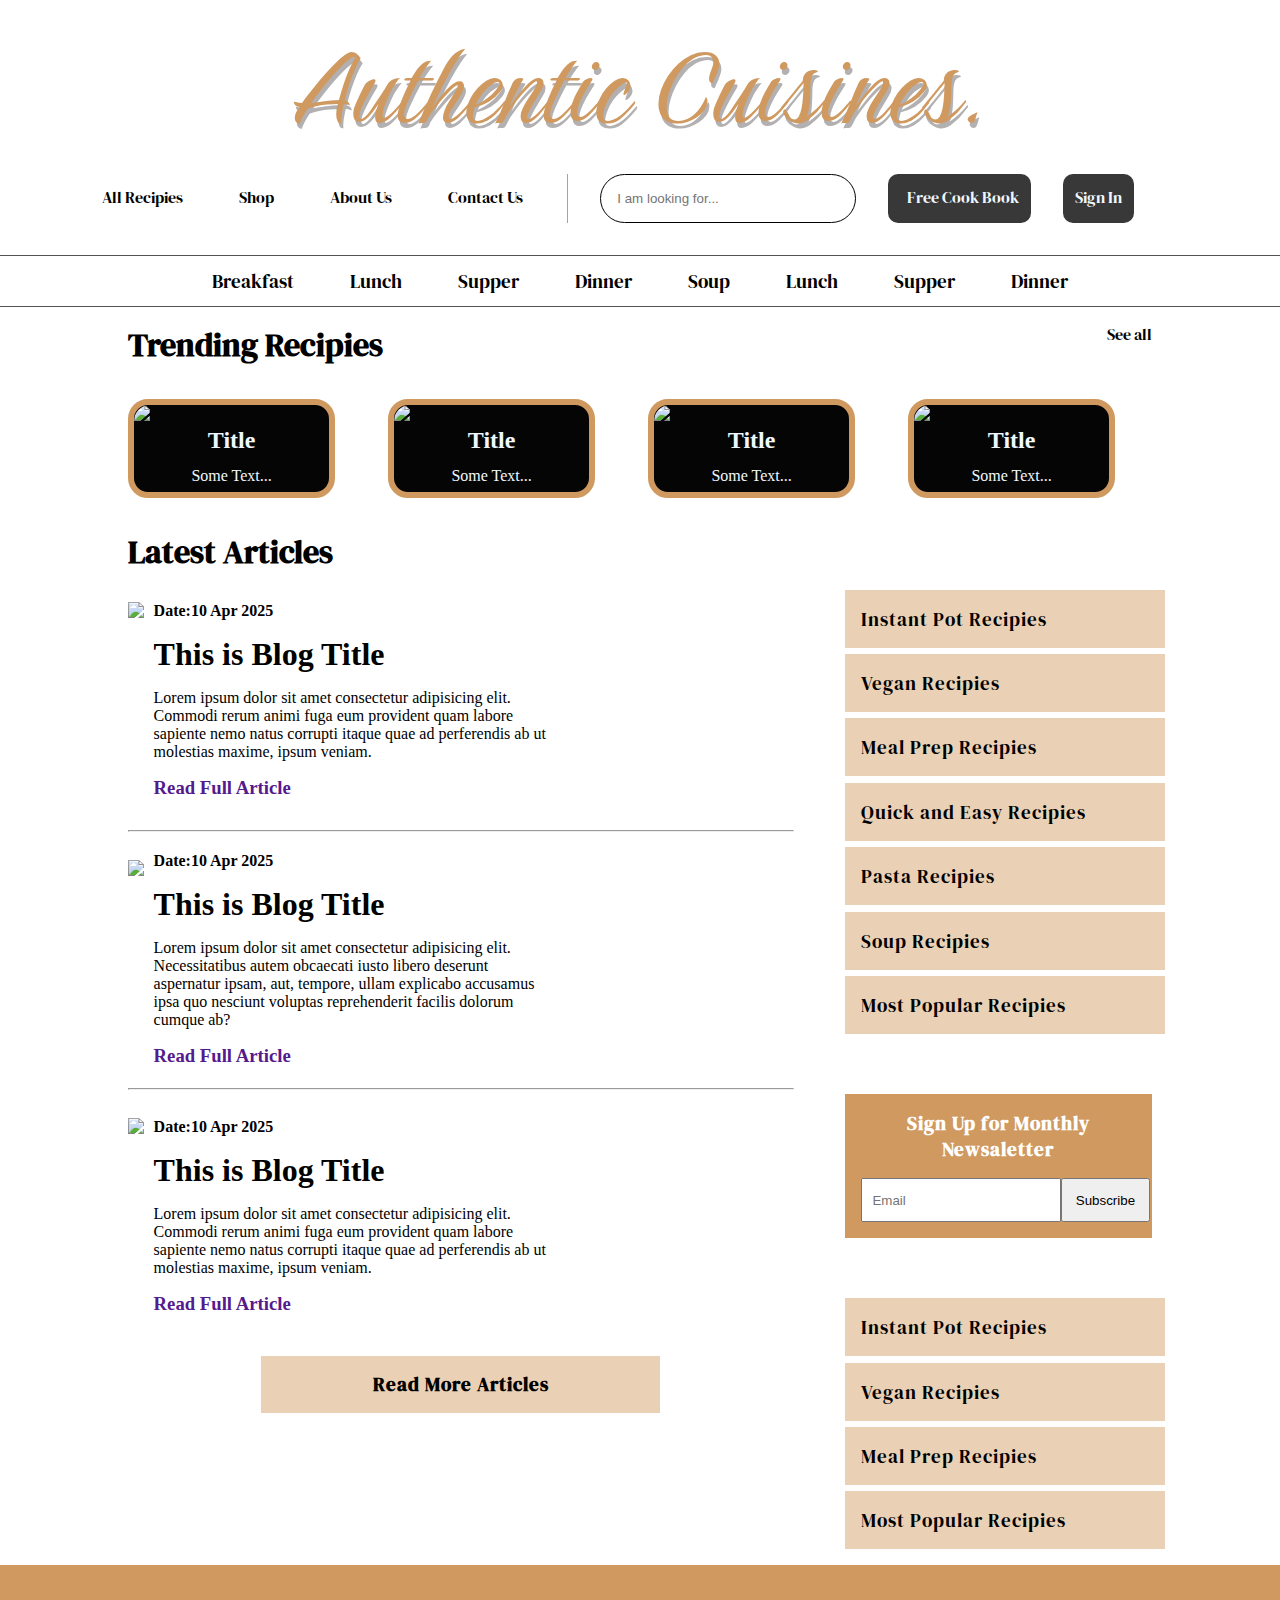
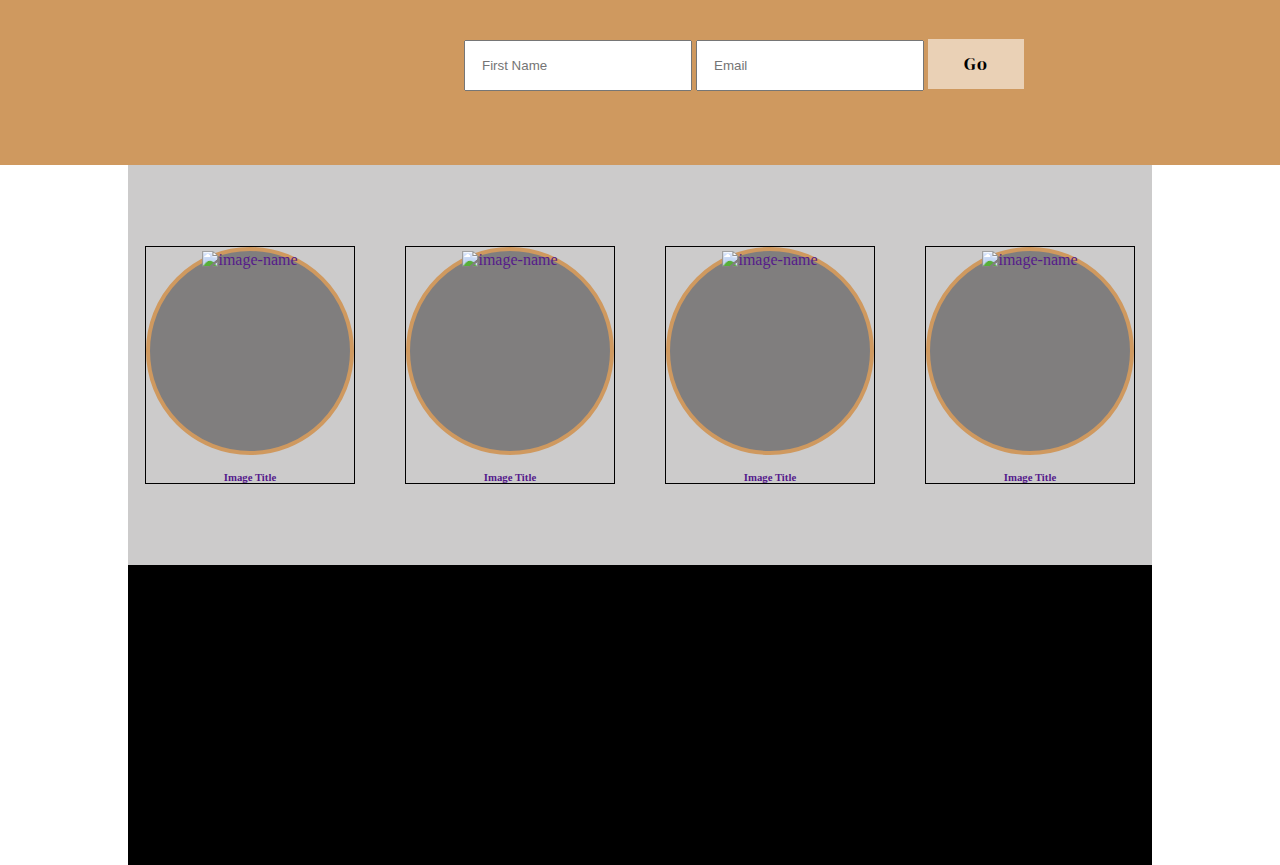
==== commit f9560792: "Finally resolved issue with the blog section" ====
--- a/index.html
+++ b/index.html
@@ -156,10 +156,7 @@
 
             </div>
         </div>
-
-        <a href=""><div class="moreArticles"><h3>Read More Articles</h3></div></a>
-
-
+        <a class="article" href="" style="margin: auto;"><div class="moreArticles"><h3>Read More Articles</h3></div></a>
     </div>
 
 
--- a/style.css
+++ b/style.css
@@ -123,7 +123,7 @@
     background: rgb(165, 164, 164);
 }
 .heading {
-    width: 60%;
+    width: 80%;
     display: flex;
     flex-direction: row;
     margin: auto;
@@ -140,7 +140,7 @@
 }
 #main-content{
     padding: 1rem;
-    width: 60%;
+    width: 80%;
     display: grid;
     grid-template-columns: repeat(4, minmax(200px, 1fr));
     gap: 1rem;
@@ -158,7 +158,7 @@
     object-fit: contain;
     color: aliceblue;
 }
-.card > h2, p {
+.card > h2, .card > p {
     text-align: center;
     padding: 0.4rem;
 }
@@ -169,37 +169,39 @@
 .blog{
     display: flex;
     flex-direction: row;
-    justify-content: space-around;
-    width: 60%;
+    justify-content: space-between;
+    width: 80%;
     margin: auto;   
 }
 .midSec{
-    display: flex;
-    flex-direction: column;
+    width: 65%;
+    display: flex;
+    flex-direction: column;
+    justify-content: space-between;
     gap: 1rem;    
-    width: 70%;    
+        
 }
 .articleSec{
     flex: 1;
     width: 100%;
-    height: 300px;
+    height: 200px;
     display: flex;
     flex-direction: row;    
     align-items: center;
-    background: #cccbcb; */
+/*     background: #cccbcb;  */
 }
 .imgSec {
-    width: 40%;
-    height: 300px;    
+    max-width: 40%;
+    height: 200px;    
 }
 .blogImg{
     width: 100%;
-    height: 300px;
+    min-height: 200px;
     object-fit: contain;
 }
 .article{
     width: 60%;
-    min-height: 300px;
+    min-height: 200px;
     display: flex;
     flex-direction: column; 
     gap: 1rem;  
@@ -208,7 +210,7 @@
 .rightSec{
     display: flex;
     flex-direction: column;
-    width:20% ;
+    width:30% ;
     gap: 1rem;
     justify-content: space-between;
 }
@@ -308,7 +310,7 @@
 }
 .foodParadise{
     margin: auto;
-    width: 60%;
+    width: 80%;
     height: 400px;
     background: #cccbcb;
     display: flex;
@@ -333,7 +335,10 @@
 }
 #footer{
     margin:auto;
-    width: 60%;
+    width: 80%;
     background: #000;
     height: 300px;
-}+}
+
+/* Media Query */
+
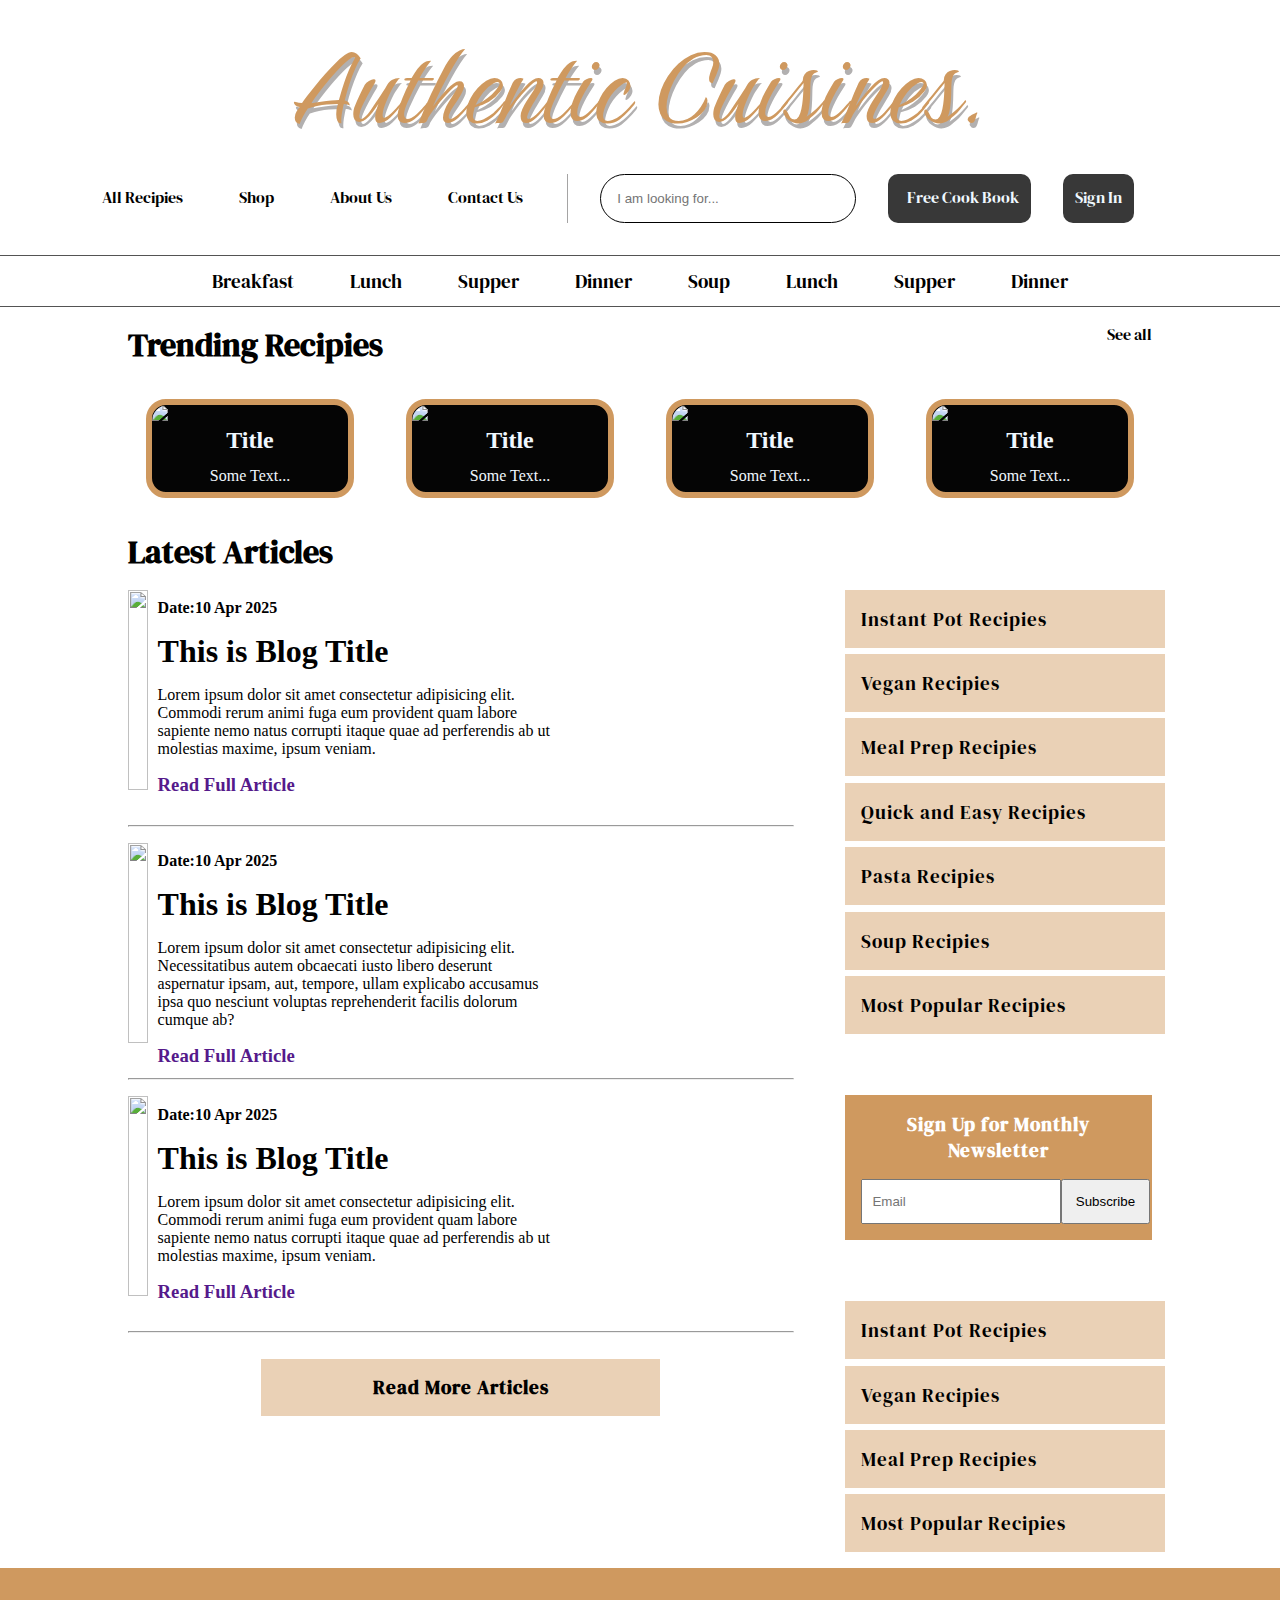
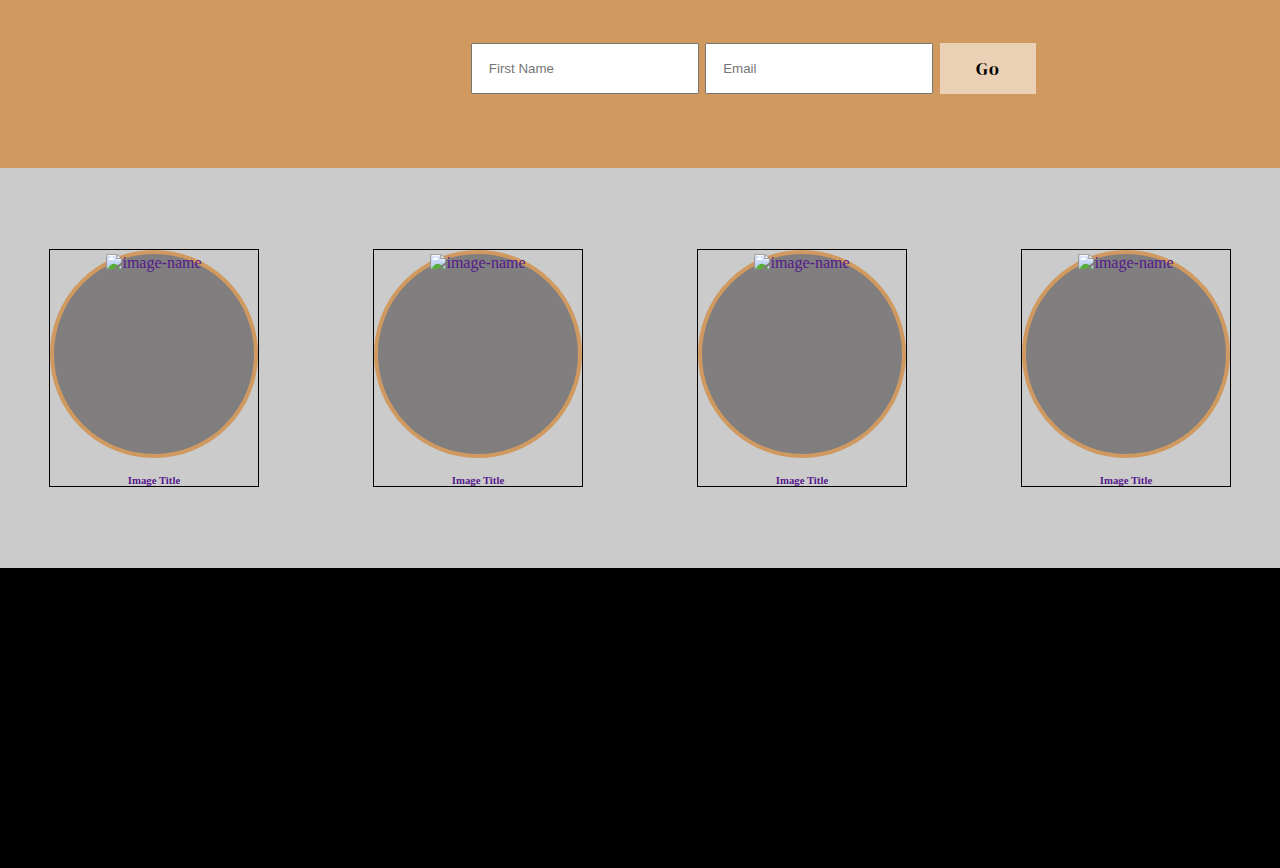
==== commit 42607c6b: "media query added" ====
--- a/index.html
+++ b/index.html
@@ -108,9 +108,9 @@
                     nemo natus corrupti itaque quae ad perferendis ab ut molestias 
                     maxime, ipsum veniam.
                 </p>
+
                 <a href=""><h3>Read Full Article</h3></a>
-               <!-- <img class="author-profile" src="https://res.cloudinary.com/dytxyfzyd/image/upload/v1729011082/samples/smile.jpg" width="40px" height="40px">
-                <h3>Saptarshi M.</h3><span>8th April 2025</span> -->               
+                             
 
             </div>
 
@@ -131,8 +131,7 @@
                     voluptas reprehenderit facilis dolorum cumque ab?
                 </p>
                 <a href=""><h3>Read Full Article</h3></a>
-                <!-- <img class="author-profile" src="https://res.cloudinary.com/dytxyfzyd/image/upload/v1729011083/samples/man-portrait.jpg" width="40px" height="40px">
-                <h3>Saptarshi M.</h3><span>8th April 2025</span> -->
+                
             </div>
         </div>
 
@@ -151,11 +150,11 @@
                     maxime, ipsum veniam.
                 </p>
                 <a href=""><h3>Read Full Article</h3></a>
-                <!-- <img class="author-profile" src="https://res.cloudinary.com/dytxyfzyd/image/upload/v1729011082/samples/smile.jpg" width="40px" height="40px">
-                <h3>Saptarshi M.</h3><span>8th April 2025</span> -->
-
-            </div>
-        </div>
+             
+
+            </div>
+        </div>
+        <hr> 
         <a class="article" href="" style="margin: auto;"><div class="moreArticles"><h3>Read More Articles</h3></div></a>
     </div>
 
@@ -174,7 +173,7 @@
      </div>
 
      <div class="right-block subscription">
-        <h4>Sign Up for Monthly Newsaletter</h4>
+        <h4>Sign Up for Monthly Newsletter</h4>
         <div id="subInput">
         <input type="email" placeholder="Email">
         <button type="button">Subscribe</button>
--- a/style.css
+++ b/style.css
@@ -145,7 +145,7 @@
     grid-template-columns: repeat(4, minmax(200px, 1fr));
     gap: 1rem;
     margin: auto;
-    /* place-items: center; */
+    place-items: center;
 }
 .card{
     border-radius: 20px;
@@ -177,31 +177,28 @@
     width: 65%;
     display: flex;
     flex-direction: column;
-    justify-content: space-between;
-    gap: 1rem;    
-        
+    gap: 1rem;
+    /* align-items: stretch; */
 }
 .articleSec{
     flex: 1;
     width: 100%;
-    height: 200px;
-    display: flex;
-    flex-direction: row;    
-    align-items: center;
-/*     background: #cccbcb;  */
+    max-height: 300px;
+    display: flex;
+    flex-direction: row;
 }
 .imgSec {
     max-width: 40%;
-    height: 200px;    
+    height: 300px;    
 }
 .blogImg{
     width: 100%;
-    min-height: 200px;
+    max-height: 300px;
     object-fit: contain;
 }
 .article{
     width: 60%;
-    min-height: 200px;
+    max-height: 300px;
     display: flex;
     flex-direction: column; 
     gap: 1rem;  
@@ -211,7 +208,7 @@
     display: flex;
     flex-direction: column;
     width:30% ;
-    gap: 1rem;
+    /* gap: 1rem; */
     justify-content: space-between;
 }
 .right-block{
@@ -227,7 +224,6 @@
 .right-block > a{
     text-decoration: none;    
 }
-
 .rightSecLink{
     min-width: 18rem;
     background: #ead1b6;
@@ -269,34 +265,43 @@
     background:var(--brand-color);
 }
 #signUp {
-    width: 60%;
+    width: 80%;
     height:200px;
     color: #fff;    
     margin: auto;
     display: flex;
     flex-direction: row;
     gap: 0.8rem;
-    justify-content: space-between;
+    justify-content: space-around;
     align-items: center;
 }
 #cover {
     background: var(--brand-color);
+}
+#socialLinks{
+    font-size: 2rem;
 }
 #socialLinks > a{
     text-decoration: none;
     color: #fff;
 }
+#socialLinks a:hover{
+    color: black;
+}
+#signupSec {
+    padding: 0.6rem;
+    display: flex;
+    flex-direction: row;
+    gap: 0.4rem;
+}
 .user-name, .email {
     width: 12rem;
     padding: 1rem;
 }
-#socialLinks{
-    font-size: 2rem;
-}
+
 .go{
     width: 6rem;
-    height: 3.1rem;
-    padding: 0.4rem;
+    padding: 0.4rem;    
     font-family: var(--link-font-family);
     letter-spacing: 1px;
     font-size: large;
@@ -310,7 +315,7 @@
 }
 .foodParadise{
     margin: auto;
-    width: 80%;
+    width: 100%;
     height: 400px;
     background: #cccbcb;
     display: flex;
@@ -335,10 +340,73 @@
 }
 #footer{
     margin:auto;
-    width: 80%;
+    width: 100%;
     background: #000;
     height: 300px;
 }
 
 /* Media Query */
 
+@media screen and (width < 1600px){
+
+    .articleSec, .imgSec, .blogImg, .article{        
+        height: 200px;
+    }
+
+}
+
+@media screen and (width < 1141px){
+
+    .blog{
+        flex-direction: column;
+        width: 80%;
+        /* height: auto; */
+        align-items: center;
+        justify-content: space-evenly;
+    }
+    .midSec{
+        justify-content: center;
+        width: 100%;
+        height: auto;
+    }
+    .rightSec{
+        width: 100%;
+    }
+    .right-block{
+        width: 100%;
+        justify-content: center;
+    }
+    .subscription {
+        justify-content: space-around;
+        background: var(--brand-color);
+        padding: 0;
+        text-align: center;
+        gap: 1;
+        color: #fff;
+    }
+    #subInput {
+        flex-direction: column;
+        align-items: center;
+        gap: 1rem;
+    }
+    .foodParadise {
+        flex-direction: column;
+        height: auto;
+        padding: 1rem;
+    }
+
+}
+
+@media screen and (width < 1141px) {
+
+    #main-content{
+        padding: 1rem;
+        width: 80%;
+        display: grid;
+        grid-template-columns: repeat(1, minmax(100px, 1fr));
+        gap: 1rem;
+        margin: auto;
+        place-items: center;
+    }
+
+}
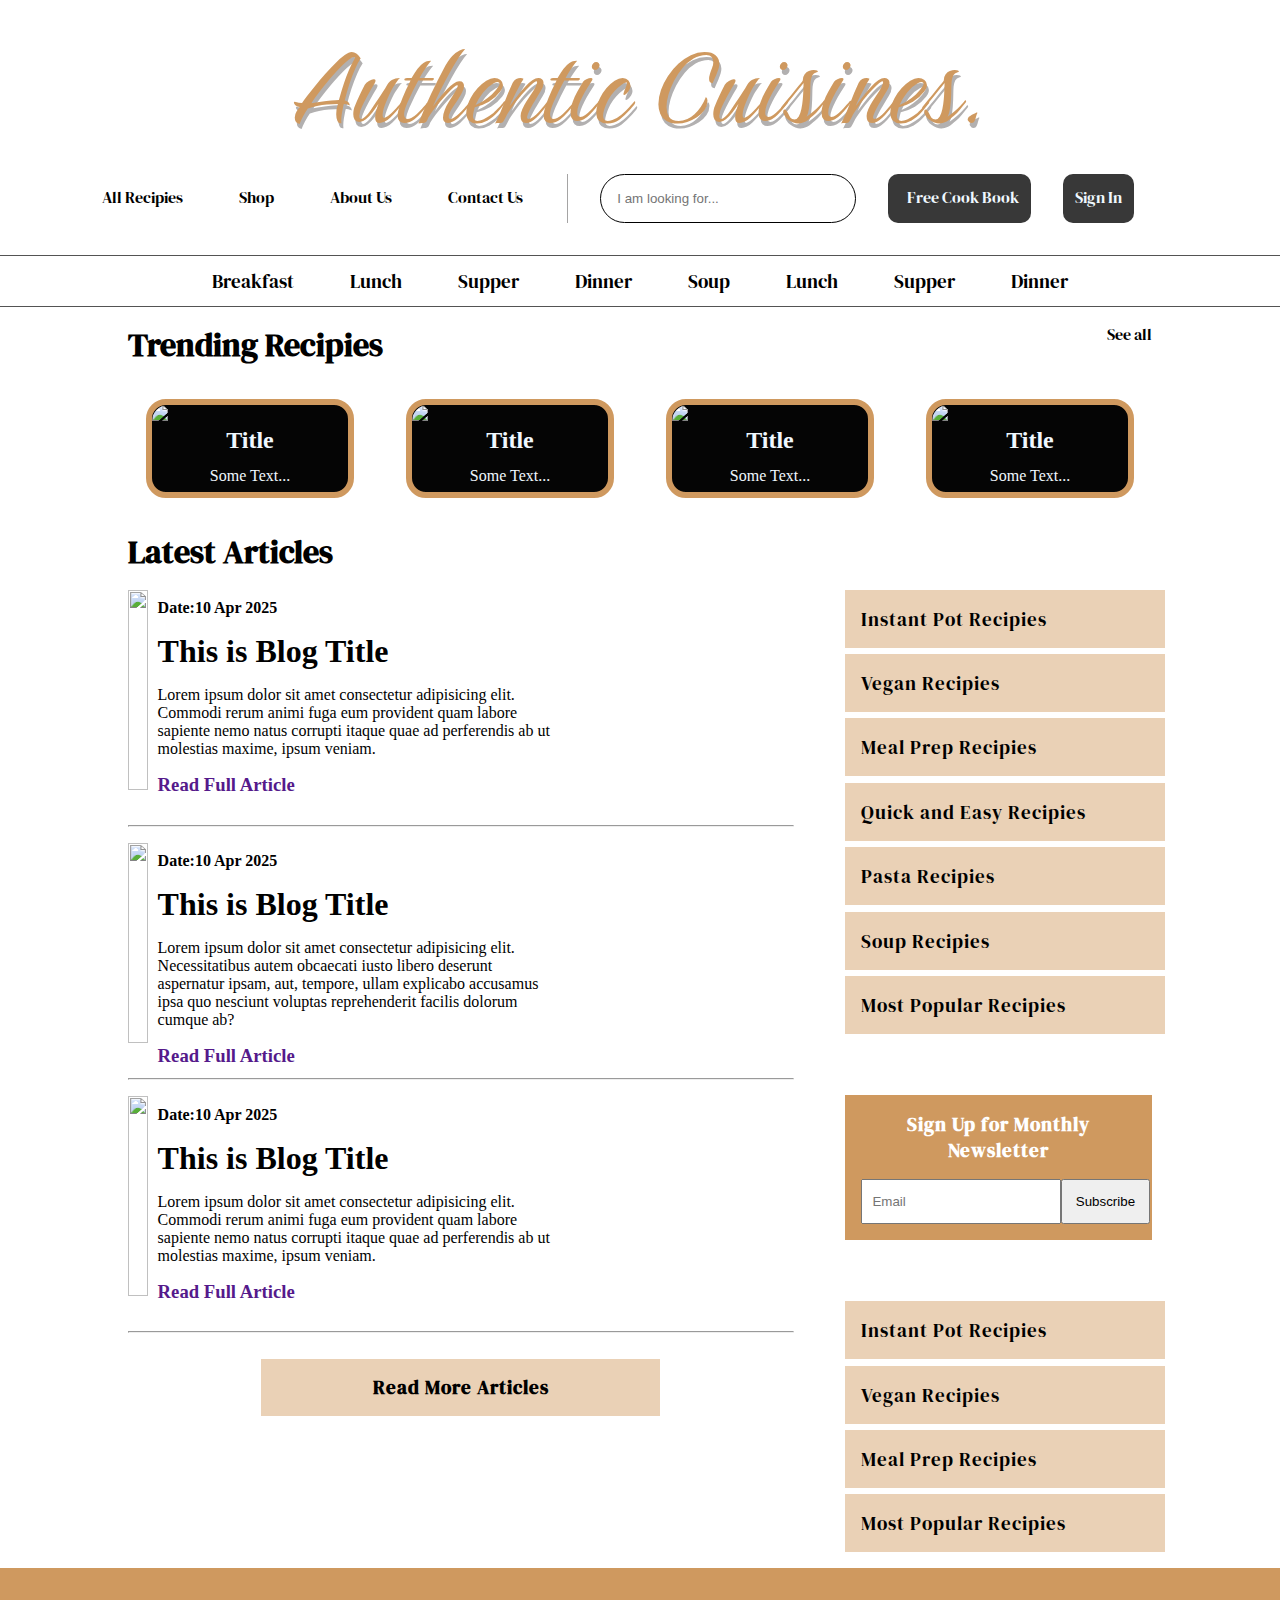
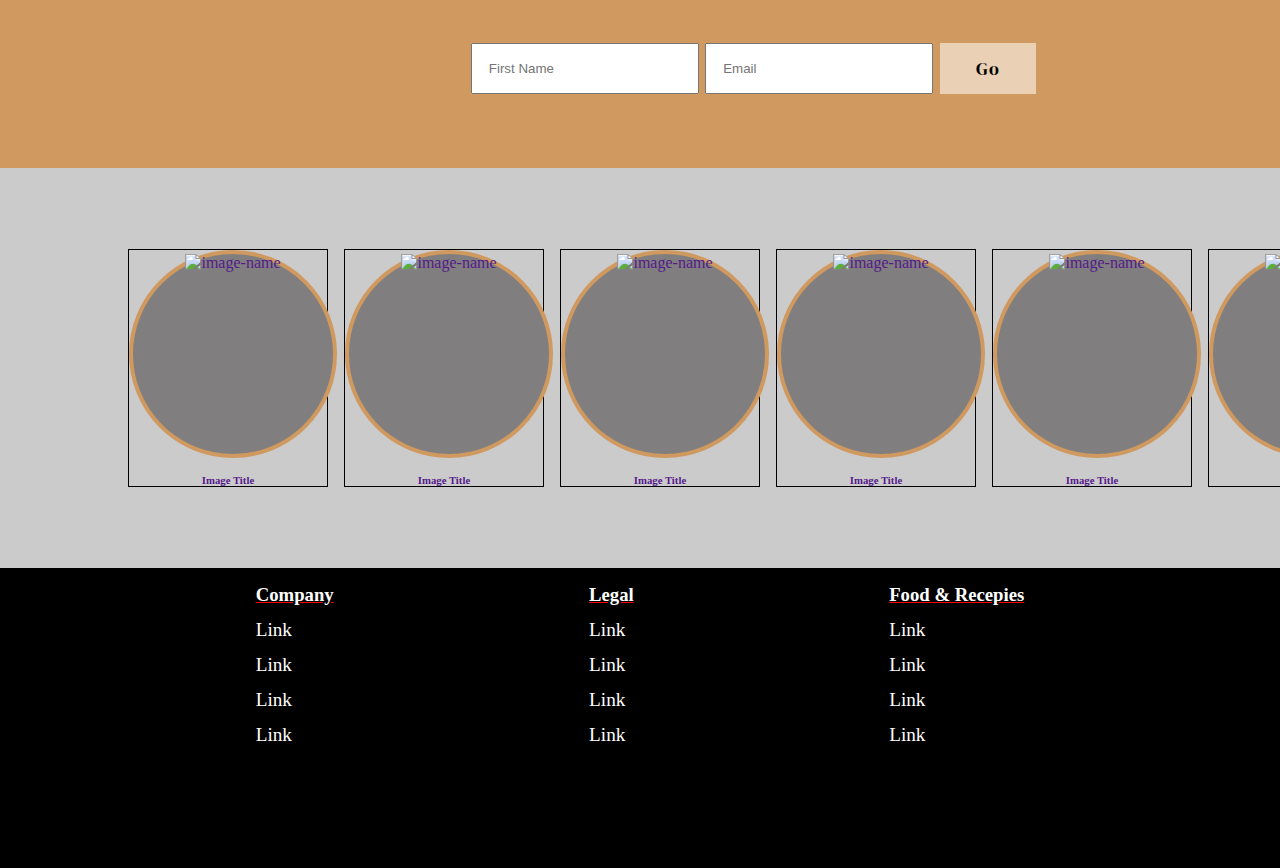
==== commit 6dcbbbe7: "mobile menu, footer added along with meadia query" ====
--- a/index.html
+++ b/index.html
@@ -28,12 +28,27 @@
            <input class="searchInput" type="search" placeholder="I am looking for..."> 
            <a href="" class="navLink download"><span><i class="fa-solid fa-cloud-arrow-down"></i></span>Free Cook Book</a>
            <a href="" class="navLink signin">Sign In</a>
-           <a href="" class="navLink mode"><span>
+           <a class="navLink mode" onclick="dark_mode()"><span>
             <i class="fa-solid fa-moon"></i>
-            </span></a>
-                      
-                     
-        </div>
+            </span></a>  
+         </div>
+         
+         <div id="mobileMenu">           
+
+            <a  onclick="drop_menu()" class="mIcon"><i class="fa-solid fa-bars"></i></a>
+
+         </div>
+         <div id="mobileLinks">
+            <a href="" class="navLink mLink">All Recipies</a>
+            <a href="" class="navLink mLink"> Shop</a>
+            <a href="" class="navLink mLink">About Us</a>
+            <a href="" class="navLink mLink">Contact Us</a>
+            <a href="" class="navLink mLink">Sign In</a>
+            <a class="navLink mode" onclick="dark_mode()">Night Mode<span>
+                <i class="fa-solid fa-moon"></i>
+                </span></a>
+
+           </div>
     </nav>
 
         <div id="linkCategory">
@@ -212,24 +227,9 @@
         
     </div>
 
+
+    <div id="foodCover">
     <div class="foodParadise">
-        <a href="">
-        <div class="region">
-            <div class="regImage">
-                <img src="" alt="image-name">
-            </div>
-            <h6>Image Title</h6>
-        </div>
-        </a>
-
-        <a href="">
-        <div class="region">
-            <div class="regImage">
-                <img src="" alt="image-name">
-            </div>
-            <h6>Image Title</h6>
-        </div>
-        </a>
 
         <a href="">
             <div class="region">
@@ -248,11 +248,70 @@
                 <h6>Image Title</h6>
             </div>
             </a>
+
+        <a href="">
+        <div class="region">
+            <div class="regImage">
+                <img src="" alt="image-name">
+            </div>
+            <h6>Image Title</h6>
+        </div>
+        </a>
+
+        <a href="">
+        <div class="region">
+            <div class="regImage">
+                <img src="" alt="image-name">
+            </div>
+            <h6>Image Title</h6>
+        </div>
+        </a>
+
+        <a href="">
+            <div class="region">
+                <div class="regImage">
+                    <img src="" alt="image-name">
+                </div>
+                <h6>Image Title</h6>
+            </div>
+            </a>
+    
+            <a href="">
+            <div class="region">
+                <div class="regImage">
+                    <img src="" alt="image-name">
+                </div>
+                <h6>Image Title</h6>
+            </div>
+            </a>
+    </div>
     </div>
 
     <div id="footer">
-        <div class="socialMedia"></div>
-        <div class="usefulLinks"></div>
+        <div id="footerWrap">
+          <div id="company" class="vAlign">
+            <h3>Company</h3>
+            <a href="" class="footerLink catLink">Link</a>
+            <a href="" class="footerLink catLink">Link</a>
+            <a href="" class="footerLink catLink">Link</a>
+            <a href="" class="footerLink catLink">Link</a>
+        </div>
+          <div id="legal" class="vAlign">
+            <h3>Legal</h3>
+            <a href="" class="footerLink catLink">Link</a>
+            <a href="" class="footerLink catLink">Link</a>
+            <a href="" class="footerLink catLink">Link</a>
+            <a href="" class="footerLink catLink">Link</a>
+            
+        </div>
+          <div id="recipies" class="vAlign">
+            <h3>Food & Recepies</h3>
+            <a href="" class="footerLink catLink">Link</a>
+            <a href="" class="footerLink catLink">Link</a>
+            <a href="" class="footerLink catLink">Link</a>
+            <a href="" class="footerLink catLink">Link</a>
+        </div>
+        </div>
     </div>
 
 
--- a/style.css
+++ b/style.css
@@ -29,6 +29,16 @@
     flex-direction: column;
     justify-content: center;    
 }
+#mobileMenu {
+    display: none;
+}
+#mobileLinks {
+    display: none;
+    flex-direction: column;
+    background: #000;
+    padding: 1rem;
+    border-top: dashed 1px var(--brand-color);
+}
 #brand{
     display: flex;
     justify-content: center;
@@ -85,6 +95,7 @@
 }
 .mode:hover{
     border: none;
+    cursor: pointer;
 }
 
 .catLink:hover {
@@ -313,12 +324,15 @@
     background: #000;
     color: #fff;
 }
+#foodCover {
+    background: #cccbcb;
+}
 .foodParadise{
     margin: auto;
-    width: 100%;
+    width: 80%;
     height: 400px;
-    background: #cccbcb;
-    display: flex;
+    display: grid;
+    grid-template-columns: repeat(6, minmax(200px, 1fr));
     gap: 1rem;
     justify-content: space-around;
     align-items: center;
@@ -339,10 +353,32 @@
     border: solid 4px var(--brand-color);
 }
 #footer{
-    margin:auto;
+
     width: 100%;
     background: #000;
     height: 300px;
+    color: #fff;
+    align-items: center;
+}
+#footerWrap{
+    width: 80%;
+    display: flex;
+    flex-direction: row;    
+    justify-content: space-around;
+    margin: auto;
+    padding: 1rem;
+}
+.vAlign{
+    display: flex;
+    flex-direction: column;
+    gap: 0.8rem;
+}
+.vAlign a {
+    color: white;
+}
+.vAlign h3 {
+    text-decoration: underline;
+    text-decoration-color: red;
 }
 
 /* Media Query */
@@ -390,14 +426,52 @@
         gap: 1rem;
     }
     .foodParadise {
+        grid-template-columns: repeat(4, minmax(200px, 1fr));
+        height: auto;       
+    }
+
+    #signUp {
         flex-direction: column;
-        height: auto;
+    }
+    #linkContainer {
+        display: none;
+    }
+    #mobileMenu {
+        display: flex;
+        background: black;
         padding: 1rem;
-    }
-
-}
-
-@media screen and (width < 1141px) {
+        position: relative;
+        height: 20px;               
+    }
+    #mobileLinks {
+        display: none;
+    }
+    #mobileLinks a{
+        color: #CF995F;
+        padding: 0.8rem;
+        font-size: 1.8rem;
+    }
+    .mIcon {
+        position: absolute;
+        top: 10px;
+        right: 10px;
+        color: var(--brand-color);
+        font-size: 1.8rem;
+        cursor: pointer;
+        
+    }
+    #mobileMenu a .mIcon {
+        color: var(--brand-color);
+
+    }
+
+}
+
+@media screen and (width < 996px) {
+
+    #brand{
+        font-size: 5rem;
+    }
 
     #main-content{
         padding: 1rem;
@@ -408,5 +482,31 @@
         margin: auto;
         place-items: center;
     }
-
-}
+    .foodParadise {
+        grid-template-columns: repeat(1, minmax(100px, 1fr));
+        height: auto;       
+    }
+
+    #signUp {
+        flex-direction: column;
+    }
+
+    #signupSec {
+        flex-direction: column;
+    }
+    #footer {
+        height: auto;
+    }
+
+    #footerWrap{
+        display: flex;
+        flex-direction: column;
+        gap: 0.8rem;
+        justify-content: center;
+        align-items: center;
+    }
+    .vAlign{
+        text-align: center;
+    }
+
+}
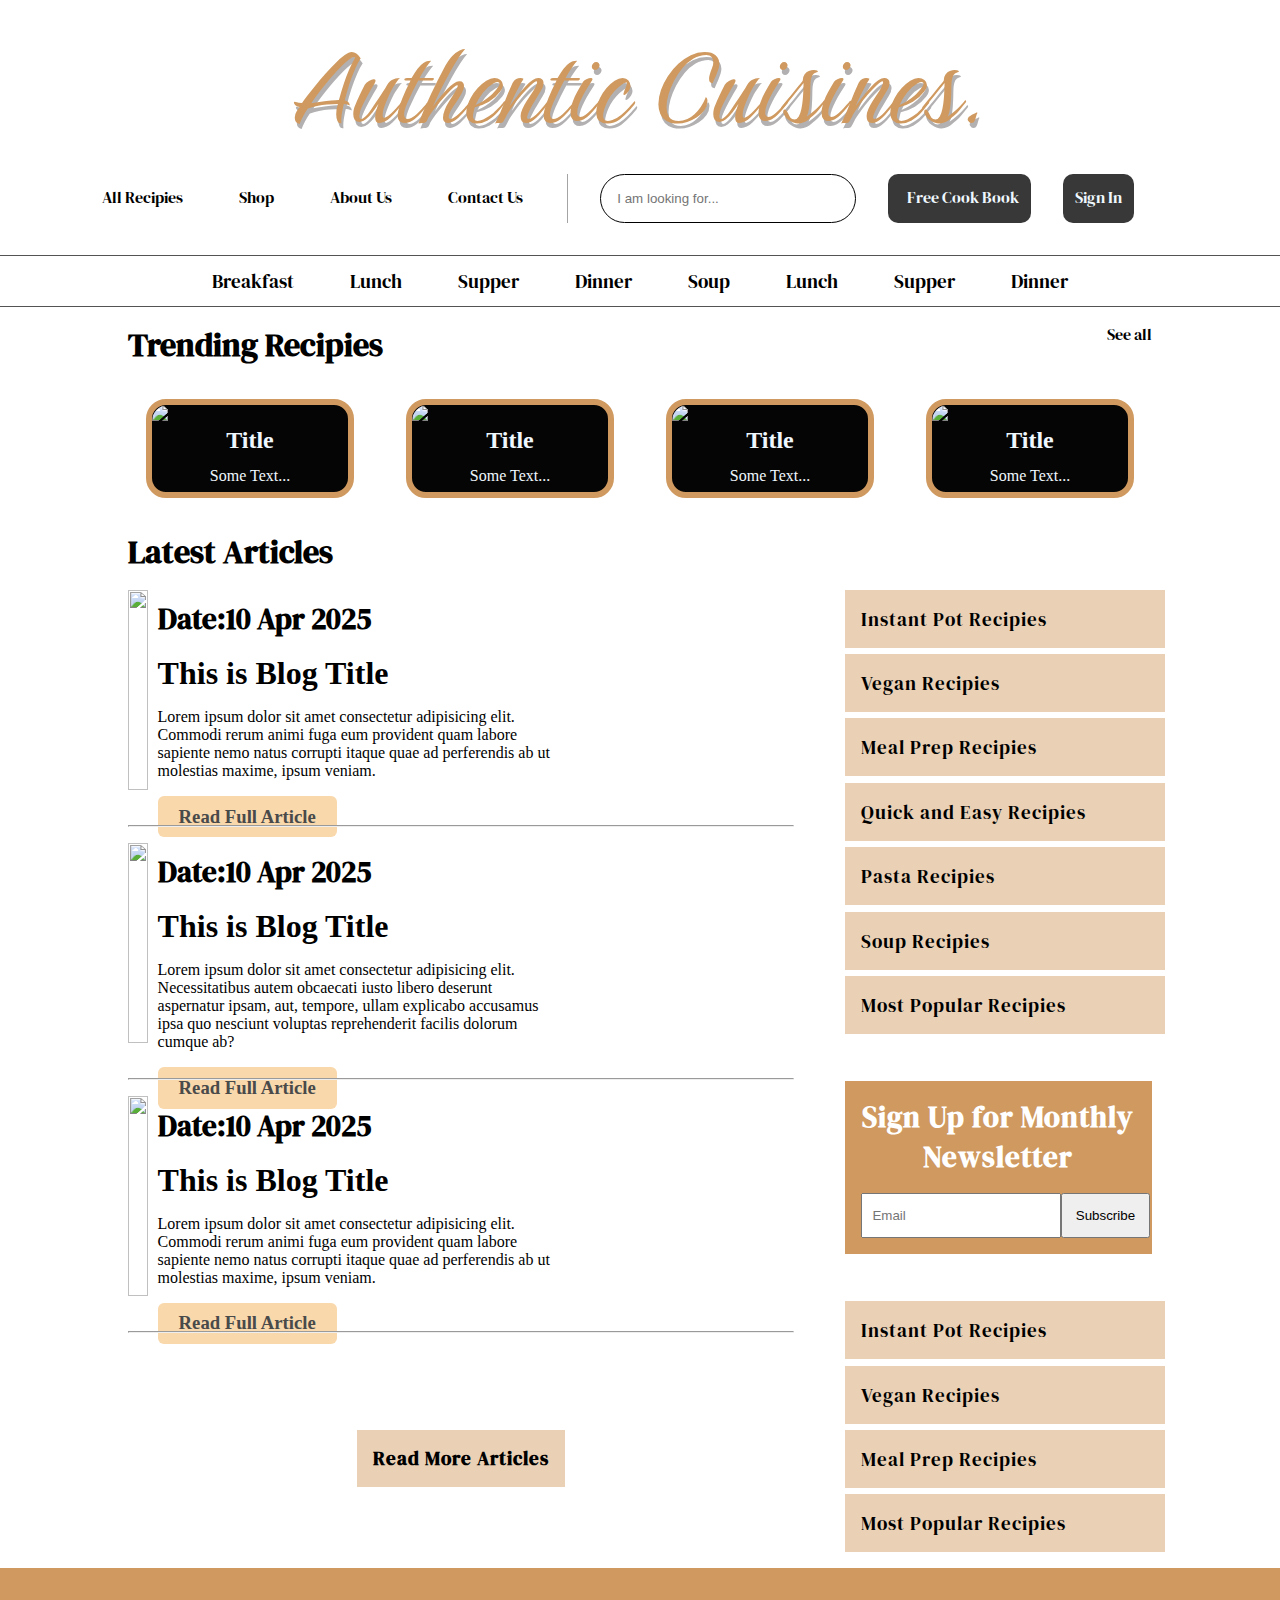
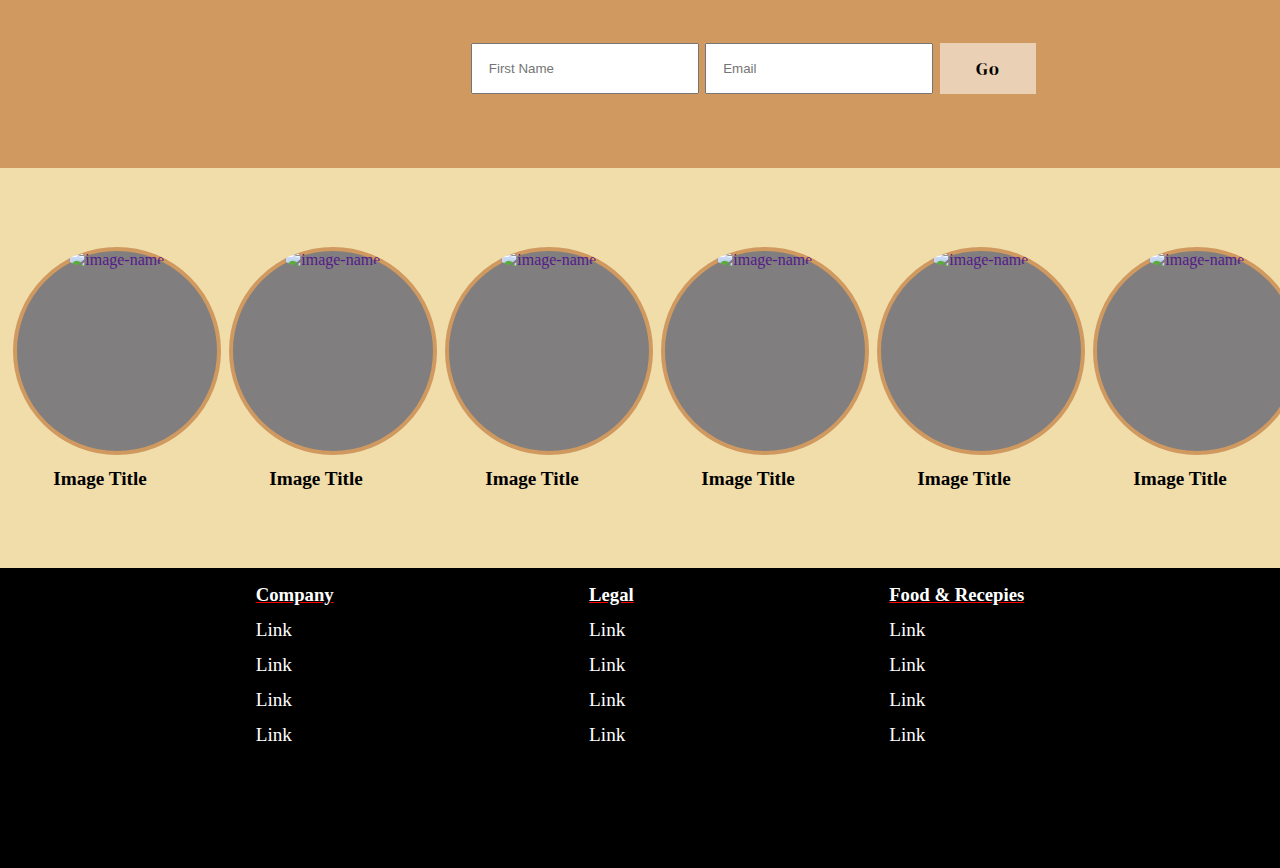
==== commit e61cdc0c: "Comment section added with like feature, and other styles" ====
--- a/index.html
+++ b/index.html
@@ -124,7 +124,7 @@
                     maxime, ipsum veniam.
                 </p>
 
-                <a href=""><h3>Read Full Article</h3></a>
+                <a href="article.html" class="readArticle"><h3>Read Full Article</h3></a>
                              
 
             </div>
@@ -145,7 +145,7 @@
                     ipsam, aut, tempore, ullam explicabo accusamus ipsa quo nesciunt 
                     voluptas reprehenderit facilis dolorum cumque ab?
                 </p>
-                <a href=""><h3>Read Full Article</h3></a>
+                <a href="article.html" class="readArticle"><h3>Read Full Article</h3></a>
                 
             </div>
         </div>
@@ -164,7 +164,7 @@
                     nemo natus corrupti itaque quae ad perferendis ab ut molestias 
                     maxime, ipsum veniam.
                 </p>
-                <a href=""><h3>Read Full Article</h3></a>
+                <a href="article.html" class="readArticle"><h3>Read Full Article</h3></a>
              
 
             </div>
@@ -207,6 +207,7 @@
     </div>
 
     </div>
+    
     <div id="cover">
     <div id="signUp">
         
@@ -227,59 +228,60 @@
         
     </div>
 
+    
 
     <div id="foodCover">
     <div class="foodParadise">
 
-        <a href="">
+        <a href="" class="roundImg">
             <div class="region">
                 <div class="regImage">
-                    <img src="" alt="image-name">
+                    <img src="https://res.cloudinary.com/dytxyfzyd/image/upload/v1744042630/pexels-su-la-pyae-54514809-19134836_hjrdgh.jpg" alt="image-name" width="200px" height="200px" style="object-fit: cover ;border-radius: 50%;">
                 </div>
                 <h6>Image Title</h6>
             </div>
             </a>
     
-            <a href="">
+            <a href="" class="roundImg">
             <div class="region">
                 <div class="regImage">
-                    <img src="" alt="image-name">
+                    <img src="https://res.cloudinary.com/dytxyfzyd/image/upload/v1744644059/brandi-alexandra-M-Br3v3-gao-unsplash_puacau.jpg" alt="image-name" width="200px" height="200px" style="object-fit: cover ;border-radius: 50%;">
                 </div>
                 <h6>Image Title</h6>
             </div>
             </a>
 
-        <a href="">
+        <a href="" class="roundImg">
+        <div class="region" >
+            <div class="regImage">
+                <img src="https://res.cloudinary.com/dytxyfzyd/image/upload/v1744644058/sam-moghadam-mix6yDC_hxU-unsplash_azusmf.jpg" alt="image-name" width="200px" height="200px" style="object-fit: cover ;border-radius: 50%;">
+            </div>
+            <h6>Image Title</h6>
+        </div>
+        </a>
+
+        <a href="" class="roundImg">
         <div class="region">
             <div class="regImage">
-                <img src="" alt="image-name">
+                <img src="https://res.cloudinary.com/dytxyfzyd/image/upload/v1744644321/adam-bartoszewicz-lNFfYtrbkRM-unsplash_dykchd.jpg" alt="image-name" width="200px" height="200px" style="object-fit: cover ;border-radius: 50%;">
             </div>
             <h6>Image Title</h6>
         </div>
         </a>
 
-        <a href="">
-        <div class="region">
-            <div class="regImage">
-                <img src="" alt="image-name">
-            </div>
-            <h6>Image Title</h6>
-        </div>
-        </a>
-
-        <a href="">
+        <a href="" class="roundImg">
             <div class="region">
                 <div class="regImage">
-                    <img src="" alt="image-name">
+                    <img src="https://res.cloudinary.com/dytxyfzyd/image/upload/v1744644320/joseph-gonzalez-QaGDmf5tMiE-unsplash_pniugy.jpg" alt="image-name" width="200px" height="200px" style="object-fit: cover ;border-radius: 50%;">
                 </div>
                 <h6>Image Title</h6>
             </div>
             </a>
     
-            <a href="">
-            <div class="region">
+            <a href="" class="roundImg">
+            <div class="region" class="roundImg">
                 <div class="regImage">
-                    <img src="" alt="image-name">
+                    <img src="https://res.cloudinary.com/dytxyfzyd/image/upload/v1744644058/marta-filipczyk-7BQC4h7wd9Y-unsplash_wni6sv.jpg" alt="image-name" width="200px" height="200px" style="object-fit: cover ;border-radius: 50%;">
                 </div>
                 <h6>Image Title</h6>
             </div>
--- a/style.css
+++ b/style.css
@@ -61,8 +61,7 @@
 }
 
 #linkCategory {
-    /* overflow-y: scroll; */
-    scroll-behavior: smooth;
+    
     border-top:solid 1px rgb(84, 83, 83);
     border-bottom:solid 1px rgb(84, 83, 83) ;
 }
@@ -189,7 +188,69 @@
     display: flex;
     flex-direction: column;
     gap: 1rem;
-    /* align-items: stretch; */
+}
+#fullArticle{
+    display: flex;
+    flex-direction: row;
+    border-bottom:solid 1px #9a9898;
+    padding: 1rem;
+    width: 100%;
+    gap: 1rem;
+}
+#basicDetails {
+    display: flex;
+    flex-direction: column;
+    gap: 1rem;
+}
+#articleContent{
+    display: flex;
+    flex-direction: column;
+    gap: 1rem;
+}
+#articleContent p,li{
+    font-family:'Segoe UI', Tahoma, Geneva, Verdana, sans-serif;
+    font-size: 1.8rem;
+}
+#articleContent h3, h4 {
+    font-family: var(--link-font-family);
+    font-size: 1.8rem;
+}
+#commentBox{
+    background: linear-gradient(to bottom, #ffffff, #f5eede);
+    padding: 2rem;
+    display: flex;
+    flex-direction: column;
+    gap: 1rem;
+}
+.commentStyle{
+    display: flex;
+    flex-direction: column;
+    gap: 0.8rem;
+}
+#reply {
+    border: none;
+    height: 20px;
+    width: 100px;
+}
+#commentContainer{    
+    background: #161616;
+    padding: 1rem;
+    color: aliceblue;
+    text-align: center;
+}
+#commentSec{
+    width: 40%;
+    display: flex;
+    flex-direction: column;
+    margin: auto;
+    gap: 1rem;
+    padding: 0.8rem;
+}
+#commentSec input {
+    padding: 0.8rem;
+}
+#commentSec button {
+    padding: 0.8em;
 }
 .articleSec{
     flex: 1;
@@ -214,6 +275,17 @@
     flex-direction: column; 
     gap: 1rem;  
     padding: 0.6rem;
+}
+.readArticle {
+    text-align: center;
+    width: 10rem;
+    background-color: rgb(249, 216, 172);
+    padding: 0.6rem;
+    border-radius: 6px;
+    color: rgb(73, 74, 74);
+}
+.readArticle:hover {
+    background: var(--brand-color);
 }
 .rightSec{
     display: flex;
@@ -265,6 +337,7 @@
 padding: 0.8rem;
 }
 .moreArticles{
+    margin: auto;
     text-align: center;
     padding: 1rem;
     color: #000;
@@ -325,11 +398,11 @@
     color: #fff;
 }
 #foodCover {
-    background: #cccbcb;
+    background: #f1ddaa;
 }
 .foodParadise{
     margin: auto;
-    width: 80%;
+    width: 100%;
     height: 400px;
     display: grid;
     grid-template-columns: repeat(6, minmax(200px, 1fr));
@@ -337,12 +410,24 @@
     justify-content: space-around;
     align-items: center;
 }
+.roundImg:hover {
+    width: 100%;
+    background: #161616;
+    h6 {
+        color: aliceblue;
+    }
+    
+}
 .region {
     display: flex;
     flex-direction: column;
-    gap: 1rem;
+    gap: 0.8rem;
     text-align: center;
-    border: solid 1px #000;
+    padding: 0.8rem;    
+}
+.region h6 {
+    font-size: 1.2rem;
+    color: black;
 }
 .regImage{
     width: 200px;
@@ -353,7 +438,6 @@
     border: solid 4px var(--brand-color);
 }
 #footer{
-
     width: 100%;
     background: #000;
     height: 300px;
@@ -396,7 +480,6 @@
     .blog{
         flex-direction: column;
         width: 80%;
-        /* height: auto; */
         align-items: center;
         justify-content: space-evenly;
     }
@@ -489,10 +572,13 @@
 
     #signUp {
         flex-direction: column;
+        height: auto;
+        padding: 0.8rem;
     }
 
     #signupSec {
         flex-direction: column;
+        
     }
     #footer {
         height: auto;
@@ -508,5 +594,42 @@
     .vAlign{
         text-align: center;
     }
-
-}
+    #linkCategory {
+        overflow-x: scroll;
+        scroll-behavior: smooth;
+        -webkit-overflow-scrolling: touch;
+        scrollbar-width:thin;
+    }
+}
+@media screen and (width < 650px) {
+
+    #brand{
+        font-size: 4rem;
+    }
+
+    .midSec {
+        display: block;
+        width: 100%;
+        height: auto;
+    }
+    .articleSec {
+        display: unset;
+        width: 100%;
+    }
+    .imgSec, .article, .blogImg {
+        width: 80%;
+    }
+    #commentSec{
+        width: 90%;
+
+    }
+    #fullArticle {
+        flex-direction: column;
+    }
+    #fulArticle img{
+        width: 100%;
+        height: auto;
+    }
+
+
+}
